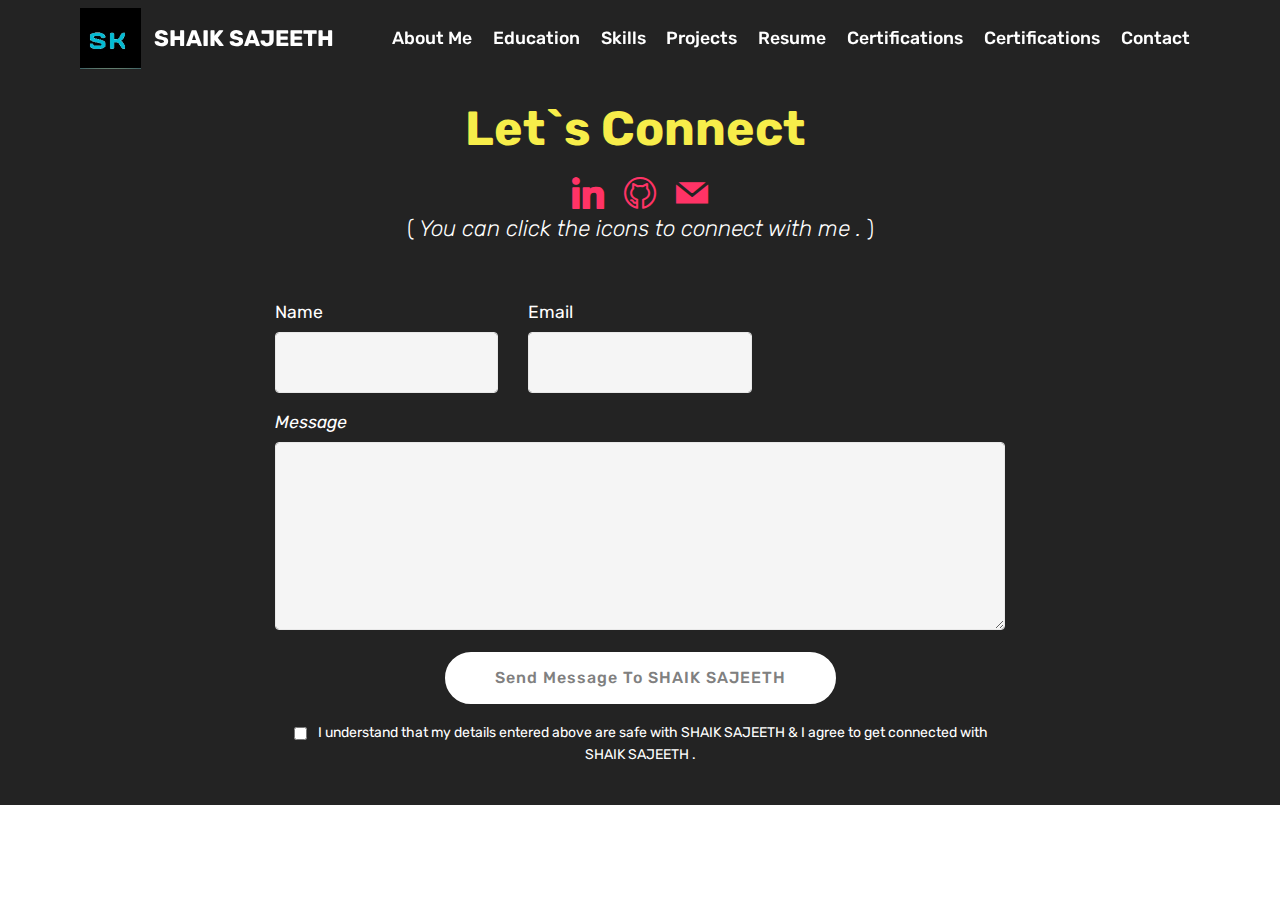
==== contact.html @ b4efbc39 "first commit" ====
<!DOCTYPE html>
<html>
  <!-- Mirrored from ayonroy.ml/contact.html by HTTrack Website Copier/3.x [XR&CO'2014], Sat, 02 May 2020 02:35:53 GMT -->
  <!-- Added by HTTrack --><meta
    http-equiv="content-type"
    content="text/html;charset=UTF-8"
  /><!-- /Added by HTTrack -->
  <head>
    <meta charset="UTF-8" />
    <meta http-equiv="X-UA-Compatible" content="IE=edge" />
    <meta name="generator" content="Mobirise v4.9.5, mobirise.com" />
    <meta
      name="viewport"
      content="width=device-width, initial-scale=1, minimum-scale=1"
    />
    <link
      rel="shortcut icon"
      href="assets/images/artoolkit-logo-122x122.jpg"
      type="image/x-icon"
    />
    <meta
      name="description"
      content="A gateway to connect with SHAIK SAJEETH !!"
    />
    <title>Contact | SHAIK SAJEETH</title>
    <link
      rel="stylesheet"
      href="assets/web/assets/mobirise-icons/mobirise-icons.css"
    />
    <link
      rel="stylesheet"
      href="assets/web/assets/mobirise-icons-bold/mobirise-icons-bold.css"
    />
    <link
      rel="stylesheet"
      href="assets/web/assets/mobirise-icons2/mobirise2.css"
    />
    <link rel="stylesheet" href="assets/tether/tether.min.css" />
    <link rel="stylesheet" href="assets/bootstrap/css/bootstrap.min.css" />
    <link rel="stylesheet" href="assets/bootstrap/css/bootstrap-grid.min.css" />
    <link
      rel="stylesheet"
      href="assets/bootstrap/css/bootstrap-reboot.min.css"
    />
    <link rel="stylesheet" href="assets/gdpr-plugin/gdpr-styles.css" />
    <link rel="stylesheet" href="assets/dropdown/css/style.css" />
    <link rel="stylesheet" href="assets/socicon/css/styles.css" />
    <link rel="stylesheet" href="assets/theme/css/style.css" />
    <link
      rel="stylesheet"
      href="assets/mobirise/css/mbr-additional.css"
      type="text/css"
    />
  </head>
  <body>
    <section class="menu cid-rWwSoWitgR" once="menu" id="menu1-18">
      <nav
        class="navbar navbar-expand beta-menu navbar-dropdown align-items-center navbar-fixed-top navbar-toggleable-sm bg-color transparent"
      >
        <button
          class="navbar-toggler navbar-toggler-right"
          type="button"
          data-toggle="collapse"
          data-target="#navbarSupportedContent"
          aria-controls="navbarSupportedContent"
          aria-expanded="false"
          aria-label="Toggle navigation"
        >
          <div class="hamburger">
            <span></span>
            <span></span>
            <span></span>
            <span></span>
          </div>
        </button>
        <div class="menu-logo">
          <div class="navbar-brand">
            <span class="navbar-logo">
              <a href="index.html">
                <img
                  src="assets/images/artoolkit-logo-122x122.jpg"
                  alt="Mobirise"
                  title=""
                  style="height: 3.8rem;"
                />
              </a>
            </span>
            <span class="navbar-caption-wrap"
              ><a class="navbar-caption text-white display-5" href="index.html">
                SHAIK SAJEETH</a
              ></span
            >
          </div>
        </div>
        <div class="collapse navbar-collapse" id="navbarSupportedContent">
          <ul
            class="navbar-nav nav-dropdown nav-right"
            data-app-modern-menu="true"
          >
            <li class="nav-item">
              <a class="nav-link link text-white display-7" href="about.html">
                About Me</a
              >
            </li>
            <li class="nav-item">
              <a
                class="nav-link link text-white display-7"
                href="education.html"
                >Education</a
              >
            </li>
            <li class="nav-item">
              <a class="nav-link link text-white display-7" href="skills.html"
                >Skills</a
              >
            </li>

            <li class="nav-item">
              <a class="nav-link link text-white display-7" href="projects.html"
                >Projects</a
              >
            </li>

            <li class="nav-item">
              <a class="nav-link link text-white display-7" href="resume.pdf"
                >Resume</a
              >
            </li>
            <li class="nav-item"></li>
            <li class="nav-item">
              <a
                class="nav-link link text-white display-7"
                href="certifications.html"
                >Certifications</a
              >
            </li>
            <li class="nav-item"></li>
            <li class="nav-item">
              <a
                class="nav-link link text-white display-7"
                href="certifications.html"
                >Certifications</a
              >
            </li>

            <li class="nav-item">
              <a class="nav-link link text-white display-7" href="contact.html"
                >Contact</a
              >
            </li>
          </ul>
        </div>
      </nav>
    </section>

    <section class="engine">
      <a href="https://mobirise.info/n">free simple site templates</a>
    </section>
    <section class="cid-rkG5vhRTeV" id="social-buttons2-u">
      <div class="container">
        <div class="media-container-row">
          <div class="col-md-8 align-center">
            <h2 class="pb-3 mbr-fonts-style display-2">
              <strong>Let`s Connect&nbsp;</strong>
            </h2>
            <div class="social-list pl-0 mb-0">
              <a href="https://www.linkedin.com/in/shaik-sajeeth-51095b173/">
                <span
                  class="px-2 mbr-iconfont mbr-iconfont-social socicon-linkedin socicon"
                ></span>
              </a>
              <a href="https://github.com/sajjushaik">
                <span
                  class="px-2 mbr-iconfont mbr-iconfont-social mbrib-github"
                ></span>
              </a>

              <a href="mailto:sajju.shaik143@gmail.com">
                <span
                  class="px-2 mbr-iconfont mbr-iconfont-social socicon-mail socicon"
                ></span>
              </a>
            </div>
          </div>
        </div>
      </div>
    </section>

    <section class="mbr-section form1 cid-rkG4QUoFxX" id="form1-s">
      <div class="container">
        <div class="row justify-content-center">
          <div class="title col-12 col-lg-8">
            <h3
              class="mbr-section-subtitle align-center mbr-light pb-3 mbr-fonts-style display-5"
            >
              (<em>
                You can click the icons to connect with me .
              </em>
              )<br />
            </h3>
          </div>
        </div>
      </div>
      <div class="container">
        <div class="row justify-content-center">
          <div class="media-container-column col-lg-8" data-form-type="formoid">
            <!---Formbuilder Form--->
            <form
              action="https://mobirise.com/"
              method="POST"
              class="mbr-form form-with-styler"
              data-form-title="Mobirise Form"
            >
              <input
                type="hidden"
                name="email"
                data-form-email="true"
                value="Wr8uRdcf4stb1NzTIWs2e64++7T+yDgfiwQhmwxLOit6CyXhxzHyZEEXSyc6l87DxM5BG/efd/+cfrpWXTw4NQvUFz3rdisV9Nz6kr1vb+0YGTN+7clHO/jc8kjzF3Gn"
              />
              <div class="row row-sm-offset">
                <div
                  hidden="hidden"
                  data-form-alert=""
                  class="alert alert-success col-12"
                >
                  Thanks for reaching out to me - SHAIK SAJEETH ! Will connect
                  back with you soon ! पुनः मिलामः|
                </div>
                <div
                  hidden="hidden"
                  data-form-alert-danger=""
                  class="alert alert-danger col-12"
                ></div>
              </div>
              <div class="dragArea row row-sm-offset">
                <div class="col-md-4 form-group" data-for="name">
                  <label
                    for="name-form1-s"
                    class="form-control-label mbr-fonts-style display-7"
                    >Name</label
                  >
                  <input
                    type="text"
                    name="name"
                    data-form-field="Name"
                    required="required"
                    class="form-control display-7"
                    id="name-form1-s"
                  />
                </div>
                <div class="col-md-4 form-group" data-for="email">
                  <label
                    for="email-form1-s"
                    class="form-control-label mbr-fonts-style display-7"
                    >Email</label
                  >
                  <input
                    type="email"
                    name="email"
                    data-form-field="Email"
                    required="required"
                    class="form-control display-7"
                    id="email-form1-s"
                  />
                </div>

                <div data-for="message" class="col-md-12 form-group">
                  <label
                    for="message-form1-s"
                    class="form-control-label mbr-fonts-style display-7"
                    ><em>Message</em></label
                  >
                  <textarea
                    name="message"
                    data-form-field="Message"
                    class="form-control display-7"
                    id="message-form1-s"
                  ></textarea>
                </div>
                <div class="col-md-12 input-group-btn align-center">
                  <button
                    type="submit"
                    class="btn btn-primary btn-form display-4"
                  >
                    Send Message To SHAIK SAJEETH
                  </button>
                </div>
              </div>
              <span class="gdpr-block"
                ><label
                  ><input
                    type="checkbox"
                    name="gdpr"
                    id="gdpr-form1-s"
                    required=""
                  />I understand that my details entered above are safe with
                  SHAIK SAJEETH &amp; I agree to get connected with SHAIK
                  SAJEETH .
                </label></span
              >
            </form>
            <!---Formbuilder Form--->
          </div>
        </div>
      </div>
    </section>

    <script src="assets/web/assets/jquery/jquery.min.js"></script>
    <script src="assets/popper/popper.min.js"></script>
    <script src="assets/tether/tether.min.js"></script>
    <script src="assets/bootstrap/js/bootstrap.min.js"></script>
    <script src="assets/sociallikes/social-likes.js"></script>
    <script src="assets/dropdown/js/script.min.js"></script>
    <script src="assets/touchswipe/jquery.touch-swipe.min.js"></script>
    <script src="assets/smoothscroll/smooth-scroll.js"></script>
    <script src="assets/cookies-alert-plugin/cookies-alert-core.js"></script>
    <script src="assets/cookies-alert-plugin/cookies-alert-script.js"></script>
    <script src="assets/theme/js/script.js"></script>
    <script src="assets/formoid/formoid.min.js"></script>

    <input
      name="cookieData"
      type="hidden"
      data-cookie-text="Developed by SHAIK SAJEETH"
    />
  </body>

  <!-- Mirrored from ayonroy.ml/contact.html by HTTrack Website Copier/3.x [XR&CO'2014], Sat, 02 May 2020 02:35:55 GMT -->
</html>
---- assets/web/assets/mobirise-icons/mobirise-icons.css ----
@font-face {
  font-family: 'MobiriseIcons';
  src:  url('mobirise-icons0e1c.eot?spat4u');
  src:  url('mobirise-icons0e1c.eot?spat4u#iefix') format('embedded-opentype'),
    url('mobirise-icons0e1c.ttf?spat4u') format('truetype'),
    url('mobirise-icons0e1c.woff?spat4u') format('woff'),
    url('mobirise-icons0e1c.svg?spat4u#MobiriseIcons') format('svg');
  font-weight: normal;
  font-style: normal;
  font-display: swap;
}

[class^="mbri-"], [class*=" mbri-"] {
  /* use !important to prevent issues with browser extensions that change fonts */
  font-family: MobiriseIcons !important;
  speak: none;
  font-style: normal;
  font-weight: normal;
  font-variant: normal;
  text-transform: none;
  line-height: 1;

  /* Better Font Rendering =========== */
  -webkit-font-smoothing: antialiased;
  -moz-osx-font-smoothing: grayscale;
}

.mbri-add-submenu:before {
  content: "\e900";
}
.mbri-alert:before {
  content: "\e901";
}
.mbri-align-center:before {
  content: "\e902";
}
.mbri-align-justify:before {
  content: "\e903";
}
.mbri-align-left:before {
  content: "\e904";
}
.mbri-align-right:before {
  content: "\e905";
}
.mbri-android:before {
  content: "\e906";
}
.mbri-apple:before {
  content: "\e907";
}
.mbri-arrow-down:before {
  content: "\e908";
}
.mbri-arrow-next:before {
  content: "\e909";
}
.mbri-arrow-prev:before {
  content: "\e90a";
}
.mbri-arrow-up:before {
  content: "\e90b";
}
.mbri-bold:before {
  content: "\e90c";
}
.mbri-bookmark:before {
  content: "\e90d";
}
.mbri-bootstrap:before {
  content: "\e90e";
}
.mbri-briefcase:before {
  content: "\e90f";
}
.mbri-browse:before {
  content: "\e910";
}
.mbri-bulleted-list:before {
  content: "\e911";
}
.mbri-calendar:before {
  content: "\e912";
}
.mbri-camera:before {
  content: "\e913";
}
.mbri-cart-add:before {
  content: "\e914";
}
.mbri-cart-full:before {
  content: "\e915";
}
.mbri-cash:before {
  content: "\e916";
}
.mbri-change-style:before {
  content: "\e917";
}
.mbri-chat:before {
  content: "\e918";
}
.mbri-clock:before {
  content: "\e919";
}
.mbri-close:before {
  content: "\e91a";
}
.mbri-cloud:before {
  content: "\e91b";
}
.mbri-code:before {
  content: "\e91c";
}
.mbri-contact-form:before {
  content: "\e91d";
}
.mbri-credit-card:before {
  content: "\e91e";
}
.mbri-cursor-click:before {
  content: "\e91f";
}
.mbri-cust-feedback:before {
  content: "\e920";
}
.mbri-database:before {
  content: "\e921";
}
.mbri-delivery:before {
  content: "\e922";
}
.mbri-desktop:before {
  content: "\e923";
}
.mbri-devices:before {
  content: "\e924";
}
.mbri-down:before {
  content: "\e925";
}
.mbri-download:before {
  content: "\e989";
}
.mbri-drag-n-drop:before {
  content: "\e927";
}
.mbri-drag-n-drop2:before {
  content: "\e928";
}
.mbri-edit:before {
  content: "\e929";
}
.mbri-edit2:before {
  content: "\e92a";
}
.mbri-error:before {
  content: "\e92b";
}
.mbri-extension:before {
  content: "\e92c";
}
.mbri-features:before {
  content: "\e92d";
}
.mbri-file:before {
  content: "\e92e";
}
.mbri-flag:before {
  content: "\e92f";
}
.mbri-folder:before {
  content: "\e930";
}
.mbri-gift:before {
  content: "\e931";
}
.mbri-github:before {
  content: "\e932";
}
.mbri-globe:before {
  content: "\e933";
}
.mbri-globe-2:before {
  content: "\e934";
}
.mbri-growing-chart:before {
  content: "\e935";
}
.mbri-hearth:before {
  content: "\e936";
}
.mbri-help:before {
  content: "\e937";
}
.mbri-home:before {
  content: "\e938";
}
.mbri-hot-cup:before {
  content: "\e939";
}
.mbri-idea:before {
  content: "\e93a";
}
.mbri-image-gallery:before {
  content: "\e93b";
}
.mbri-image-slider:before {
  content: "\e93c";
}
.mbri-info:before {
  content: "\e93d";
}
.mbri-italic:before {
  content: "\e93e";
}
.mbri-key:before {
  content: "\e93f";
}
.mbri-laptop:before {
  content: "\e940";
}
.mbri-layers:before {
  content: "\e941";
}
.mbri-left-right:before {
  content: "\e942";
}
.mbri-left:before {
  content: "\e943";
}
.mbri-letter:before {
  content: "\e944";
}
.mbri-like:before {
  content: "\e945";
}
.mbri-link:before {
  content: "\e946";
}
.mbri-lock:before {
  content: "\e947";
}
.mbri-login:before {
  content: "\e948";
}
.mbri-logout:before {
  content: "\e949";
}
.mbri-magic-stick:before {
  content: "\e94a";
}
.mbri-map-pin:before {
  content: "\e94b";
}
.mbri-menu:before {
  content: "\e94c";
}
.mbri-mobile:before {
  content: "\e94d";
}
.mbri-mobile2:before {
  content: "\e94e";
}
.mbri-mobirise:before {
  content: "\e94f";
}
.mbri-more-horizontal:before {
  content: "\e950";
}
.mbri-more-vertical:before {
  content: "\e951";
}
.mbri-music:before {
  content: "\e952";
}
.mbri-new-file:before {
  content: "\e953";
}
.mbri-numbered-list:before {
  content: "\e954";
}
.mbri-opened-folder:before {
  content: "\e955";
}
.mbri-pages:before {
  content: "\e956";
}
.mbri-paper-plane:before {
  content: "\e957";
}
.mbri-paperclip:before {
  content: "\e958";
}
.mbri-photo:before {
  content: "\e959";
}
.mbri-photos:before {
  content: "\e95a";
}
.mbri-pin:before {
  content: "\e95b";
}
.mbri-play:before {
  content: "\e95c";
}
.mbri-plus:before {
  content: "\e95d";
}
.mbri-preview:before {
  content: "\e95e";
}
.mbri-print:before {
  content: "\e95f";
}
.mbri-protect:before {
  content: "\e960";
}
.mbri-question:before {
  content: "\e961";
}
.mbri-quote-left:before {
  content: "\e962";
}
.mbri-quote-right:before {
  content: "\e963";
}
.mbri-refresh:before {
  content: "\e964";
}
.mbri-responsive:before {
  content: "\e965";
}
.mbri-right:before {
  content: "\e966";
}
.mbri-rocket:before {
  content: "\e967";
}
.mbri-sad-face:before {
  content: "\e968";
}
.mbri-sale:before {
  content: "\e969";
}
.mbri-save:before {
  content: "\e96a";
}
.mbri-search:before {
  content: "\e96b";
}
.mbri-setting:before {
  content: "\e96c";
}
.mbri-setting2:before {
  content: "\e96d";
}
.mbri-setting3:before {
  content: "\e96e";
}
.mbri-share:before {
  content: "\e96f";
}
.mbri-shopping-bag:before {
  content: "\e970";
}
.mbri-shopping-basket:before {
  content: "\e971";
}
.mbri-shopping-cart:before {
  content: "\e972";
}
.mbri-sites:before {
  content: "\e973";
}
.mbri-smile-face:before {
  content: "\e974";
}
.mbri-speed:before {
  content: "\e975";
}
.mbri-star:before {
  content: "\e976";
}
.mbri-success:before {
  content: "\e977";
}
.mbri-sun:before {
  content: "\e978";
}
.mbri-sun2:before {
  content: "\e979";
}
.mbri-tablet:before {
  content: "\e97a";
}
.mbri-tablet-vertical:before {
  content: "\e97b";
}
.mbri-target:before {
  content: "\e97c";
}
.mbri-timer:before {
  content: "\e97d";
}
.mbri-to-ftp:before {
  content: "\e97e";
}
.mbri-to-local-drive:before {
  content: "\e97f";
}
.mbri-touch-swipe:before {
  content: "\e980";
}
.mbri-touch:before {
  content: "\e981";
}
.mbri-trash:before {
  content: "\e982";
}
.mbri-underline:before {
  content: "\e983";
}
.mbri-unlink:before {
  content: "\e984";
}
.mbri-unlock:before {
  content: "\e985";
}
.mbri-up-down:before {
  content: "\e986";
}
.mbri-up:before {
  content: "\e987";
}
.mbri-update:before {
  content: "\e988";
}
.mbri-upload:before {
 content: "\e926"; 
}
.mbri-user:before {
  content: "\e98a";
}
.mbri-user2:before {
  content: "\e98b";
}
.mbri-users:before {
  content: "\e98c";
}
.mbri-video:before {
  content: "\e98d";
}
.mbri-video-play:before {
  content: "\e98e";
}
.mbri-watch:before {
  content: "\e98f";
}
.mbri-website-theme:before {
  content: "\e990";
}
.mbri-wifi:before {
  content: "\e991";
}
.mbri-windows:before {
  content: "\e992";
}
.mbri-zoom-out:before {
  content: "\e993";
}
.mbri-redo:before {
  content: "\e994";
}
.mbri-undo:before {
  content: "\e995";
}
---- assets/web/assets/mobirise-icons-bold/mobirise-icons-bold.css ----
@font-face {
  font-family: 'mobirise-icons-bold';
  font-display: swap;
  src:  url('mobirise-icons-bold84ca.eot?m1l4yr');
  src:  url('mobirise-icons-bold84ca.eot?m1l4yr#iefix') format('embedded-opentype'),
    url('mobirise-icons-bold84ca.ttf?m1l4yr') format('truetype'),
    url('mobirise-icons-bold84ca.woff?m1l4yr') format('woff'),
    url('mobirise-icons-bold84ca.svg?m1l4yr#mobirise-icons-bold') format('svg');
  font-weight: normal;
  font-style: normal;
}

[class^="mbrib-"], [class*="mbrib-"] {
  /* use !important to prevent issues with browser extensions that change fonts */
  font-family: 'mobirise-icons-bold' !important;
  speak: none;
  font-style: normal;
  font-weight: normal;
  font-variant: normal;
  text-transform: none;
  line-height: 1;

  /* Better Font Rendering =========== */
  -webkit-font-smoothing: antialiased;
  -moz-osx-font-smoothing: grayscale;
}

.mbrib-add-submenu:before {
  content: "\e900";
}
.mbrib-alert:before {
  content: "\e901";
}
.mbrib-align-center:before {
  content: "\e902";
}
.mbrib-align-justify:before {
  content: "\e903";
}
.mbrib-align-left:before {
  content: "\e904";
}
.mbrib-align-right:before {
  content: "\e905";
}
.mbrib-android:before {
  content: "\e906";
}
.mbrib-apple:before {
  content: "\e907";
}
.mbrib-arrow-down:before {
  content: "\e908";
}
.mbrib-arrow-next:before {
  content: "\e909";
}
.mbrib-arrow-prev:before {
  content: "\e90a";
}
.mbrib-arrow-up:before {
  content: "\e90b";
}
.mbrib-bold:before {
  content: "\e90c";
}
.mbrib-bookmark:before {
  content: "\e90d";
}
.mbrib-bootstrap:before {
  content: "\e90e";
}
.mbrib-briefcase:before {
  content: "\e90f";
}
.mbrib-browse:before {
  content: "\e910";
}
.mbrib-bulleted-list:before {
  content: "\e911";
}
.mbrib-calendar:before {
  content: "\e912";
}
.mbrib-camera:before {
  content: "\e913";
}
.mbrib-cart-add:before {
  content: "\e914";
}
.mbrib-cart-full:before {
  content: "\e915";
}
.mbrib-cash:before {
  content: "\e916";
}
.mbrib-change-style:before {
  content: "\e917";
}
.mbrib-chat:before {
  content: "\e918";
}
.mbrib-clock:before {
  content: "\e919";
}
.mbrib-close:before {
  content: "\e91a";
}
.mbrib-cloud:before {
  content: "\e91b";
}
.mbrib-code:before {
  content: "\e91c";
}
.mbrib-contact-form:before {
  content: "\e91d";
}
.mbrib-credit-card:before {
  content: "\e91e";
}
.mbrib-cursor-click:before {
  content: "\e91f";
}
.mbrib-cust-feedback:before {
  content: "\e920";
}
.mbrib-database:before {
  content: "\e921";
}
.mbrib-delivery:before {
  content: "\e922";
}
.mbrib-desktop:before {
  content: "\e923";
}
.mbrib-devices:before {
  content: "\e924";
}
.mbrib-down:before {
  content: "\e925";
}
.mbrib-download:before {
  content: "\e926";
}
.mbrib-drag-n-drop:before {
  content: "\e927";
}
.mbrib-drag-n-drop2:before {
  content: "\e928";
}
.mbrib-edit:before {
  content: "\e929";
}
.mbrib-edit2:before {
  content: "\e92a";
}
.mbrib-error:before {
  content: "\e92b";
}
.mbrib-extension:before {
  content: "\e92c";
}
.mbrib-features:before {
  content: "\e92d";
}
.mbrib-file:before {
  content: "\e92e";
}
.mbrib-flag:before {
  content: "\e92f";
}
.mbrib-folder:before {
  content: "\e930";
}
.mbrib-gift:before {
  content: "\e931";
}
.mbrib-github:before {
  content: "\e932";
}
.mbrib-globe-2:before {
  content: "\e933";
}
.mbrib-globe:before {
  content: "\e934";
}
.mbrib-growing-chart:before {
  content: "\e935";
}
.mbrib-hearth:before {
  content: "\e936";
}
.mbrib-help:before {
  content: "\e937";
}
.mbrib-home:before {
  content: "\e938";
}
.mbrib-hot-cup:before {
  content: "\e939";
}
.mbrib-idea:before {
  content: "\e93a";
}
.mbrib-image-gallery:before {
  content: "\e93b";
}
.mbrib-image-slider:before {
  content: "\e93c";
}
.mbrib-info:before {
  content: "\e93d";
}
.mbrib-italic:before {
  content: "\e93e";
}
.mbrib-key:before {
  content: "\e93f";
}
.mbrib-laptop:before {
  content: "\e940";
}
.mbrib-layers:before {
  content: "\e941";
}
.mbrib-left-right:before {
  content: "\e942";
}
.mbrib-left:before {
  content: "\e943";
}
.mbrib-letter:before {
  content: "\e944";
}
.mbrib-like:before {
  content: "\e945";
}
.mbrib-link:before {
  content: "\e946";
}
.mbrib-lock:before {
  content: "\e947";
}
.mbrib-login:before {
  content: "\e948";
}
.mbrib-logout:before {
  content: "\e949";
}
.mbrib-magic-stick:before {
  content: "\e94a";
}
.mbrib-map-pin:before {
  content: "\e94b";
}
.mbrib-menu:before {
  content: "\e94c";
}
.mbrib-mobile:before {
  content: "\e94d";
}
.mbrib-mobile2:before {
  content: "\e94e";
}
.mbrib-mobirise:before {
  content: "\e94f";
}
.mbrib-more-horizontal:before {
  content: "\e950";
}
.mbrib-more-vertical:before {
  content: "\e951";
}
.mbrib-music:before {
  content: "\e952";
}
.mbrib-new-file:before {
  content: "\e953";
}
.mbrib-numbered-list:before {
  content: "\e954";
}
.mbrib-opened-folder:before {
  content: "\e955";
}
.mbrib-pages:before {
  content: "\e956";
}
.mbrib-paper-plane:before {
  content: "\e957";
}
.mbrib-paperclip:before {
  content: "\e958";
}
.mbrib-photo:before {
  content: "\e959";
}
.mbrib-photos:before {
  content: "\e95a";
}
.mbrib-pin:before {
  content: "\e95b";
}
.mbrib-play:before {
  content: "\e95c";
}
.mbrib-plus:before {
  content: "\e95d";
}
.mbrib-preview:before {
  content: "\e95e";
}
.mbrib-print:before {
  content: "\e95f";
}
.mbrib-protect:before {
  content: "\e960";
}
.mbrib-question:before {
  content: "\e961";
}
.mbrib-quote-left:before {
  content: "\e962";
}
.mbrib-quote-right:before {
  content: "\e963";
}
.mbrib-redo:before {
  content: "\e964";
}
.mbrib-refresh:before {
  content: "\e965";
}
.mbrib-responsive:before {
  content: "\e966";
}
.mbrib-right:before {
  content: "\e967";
}
.mbrib-rocket:before {
  content: "\e968";
}
.mbrib-sad-face:before {
  content: "\e969";
}
.mbrib-sale:before {
  content: "\e96a";
}
.mbrib-save:before {
  content: "\e96b";
}
.mbrib-search:before {
  content: "\e96c";
}
.mbrib-setting:before {
  content: "\e96d";
}
.mbrib-setting2:before {
  content: "\e96e";
}
.mbrib-setting3:before {
  content: "\e96f";
}
.mbrib-share:before {
  content: "\e970";
}
.mbrib-shopping-bag:before {
  content: "\e971";
}
.mbrib-shopping-basket:before {
  content: "\e972";
}
.mbrib-shopping-cart:before {
  content: "\e973";
}
.mbrib-sites:before {
  content: "\e974";
}
.mbrib-smile-face:before {
  content: "\e975";
}
.mbrib-speed:before {
  content: "\e976";
}
.mbrib-star:before {
  content: "\e977";
}
.mbrib-success:before {
  content: "\e978";
}
.mbrib-sun:before {
  content: "\e979";
}
.mbrib-sun2:before {
  content: "\e97a";
}
.mbrib-tablet-vertical:before {
  content: "\e97b";
}
.mbrib-tablet:before {
  content: "\e97c";
}
.mbrib-target:before {
  content: "\e97d";
}
.mbrib-timer:before {
  content: "\e97e";
}
.mbrib-to-ftp:before {
  content: "\e97f";
}
.mbrib-to-local-drive:before {
  content: "\e980";
}
.mbrib-touch-swipe:before {
  content: "\e981";
}
.mbrib-touch:before {
  content: "\e982";
}
.mbrib-trash:before {
  content: "\e983";
}
.mbrib-underline:before {
  content: "\e984";
}
.mbrib-undo:before {
  content: "\e985";
}
.mbrib-unlink:before {
  content: "\e986";
}
.mbrib-unlock:before {
  content: "\e987";
}
.mbrib-up-down:before {
  content: "\e988";
}
.mbrib-up:before {
  content: "\e989";
}
.mbrib-update:before {
  content: "\e98a";
}
.mbrib-upload:before {
  content: "\e98b";
}
.mbrib-user:before {
  content: "\e98c";
}
.mbrib-user2:before {
  content: "\e98d";
}
.mbrib-users:before {
  content: "\e98e";
}
.mbrib-video-play:before {
  content: "\e98f";
}
.mbrib-video:before {
  content: "\e990";
}
.mbrib-watch:before {
  content: "\e991";
}
.mbrib-website-theme:before {
  content: "\e992";
}
.mbrib-wifi:before {
  content: "\e993";
}
.mbrib-windows:before {
  content: "\e994";
}
.mbrib-zoom-out:before {
  content: "\e995";
}
---- assets/web/assets/mobirise-icons2/mobirise2.css ----
@font-face {
  font-family: 'Moririse2';
  font-display: swap;
  src:  url('mobirise21e04.eot?f2bix4');
  src:  url('mobirise21e04.eot?f2bix4#iefix') format('embedded-opentype'),
    url('mobirise21e04.ttf?f2bix4') format('truetype'),
    url('mobirise21e04.woff?f2bix4') format('woff'),
    url('mobirise21e04.svg?f2bix4#mobirise2') format('svg');
  font-weight: normal;
  font-style: normal;
}

[class^="mobi-"], [class*=" mobi-"] {
  /* use !important to prevent issues with browser extensions that change fonts */
  font-family: 'Moririse2' !important;
  speak: none;
  font-style: normal;
  font-weight: normal;
  font-variant: normal;
  text-transform: none;
  line-height: 1;

  /* Better Font Rendering =========== */
  -webkit-font-smoothing: antialiased;
  -moz-osx-font-smoothing: grayscale;
}

.mobi-mbri-add-submenu:before {
  content: "\e900";
}
.mobi-mbri-alert:before {
  content: "\e901";
}
.mobi-mbri-align-center:before {
  content: "\e902";
}
.mobi-mbri-align-justify:before {
  content: "\e903";
}
.mobi-mbri-align-left:before {
  content: "\e904";
}
.mobi-mbri-align-right:before {
  content: "\e905";
}
.mobi-mbri-android:before {
  content: "\e906";
}
.mobi-mbri-apple:before {
  content: "\e907";
}
.mobi-mbri-arrow-down:before {
  content: "\e908";
}
.mobi-mbri-arrow-next:before {
  content: "\e909";
}
.mobi-mbri-arrow-prev:before {
  content: "\e90a";
}
.mobi-mbri-arrow-up:before {
  content: "\e90b";
}
.mobi-mbri-bold:before {
  content: "\e90c";
}
.mobi-mbri-bookmark:before {
  content: "\e90d";
}
.mobi-mbri-bootstrap:before {
  content: "\e90e";
}
.mobi-mbri-briefcase:before {
  content: "\e90f";
}
.mobi-mbri-browse:before {
  content: "\e910";
}
.mobi-mbri-bulleted-list:before {
  content: "\e911";
}
.mobi-mbri-calendar:before {
  content: "\e912";
}
.mobi-mbri-camera:before {
  content: "\e913";
}
.mobi-mbri-cart-add:before {
  content: "\e914";
}
.mobi-mbri-cart-full:before {
  content: "\e915";
}
.mobi-mbri-cash:before {
  content: "\e916";
}
.mobi-mbri-change-style:before {
  content: "\e917";
}
.mobi-mbri-chat:before {
  content: "\e918";
}
.mobi-mbri-clock:before {
  content: "\e919";
}
.mobi-mbri-close:before {
  content: "\e91a";
}
.mobi-mbri-cloud:before {
  content: "\e91b";
}
.mobi-mbri-code:before {
  content: "\e91c";
}
.mobi-mbri-contact-form:before {
  content: "\e91d";
}
.mobi-mbri-credit-card:before {
  content: "\e91e";
}
.mobi-mbri-cursor-click:before {
  content: "\e91f";
}
.mobi-mbri-cust-feedback:before {
  content: "\e920";
}
.mobi-mbri-database:before {
  content: "\e921";
}
.mobi-mbri-delivery:before {
  content: "\e922";
}
.mobi-mbri-desktop:before {
  content: "\e923";
}
.mobi-mbri-devices:before {
  content: "\e924";
}
.mobi-mbri-down:before {
  content: "\e925";
}
.mobi-mbri-download-2:before {
  content: "\e926";
}
.mobi-mbri-download:before {
  content: "\e927";
}
.mobi-mbri-drag-n-drop-2:before {
  content: "\e928";
}
.mobi-mbri-drag-n-drop:before {
  content: "\e929";
}
.mobi-mbri-edit-2:before {
  content: "\e92a";
}
.mobi-mbri-edit:before {
  content: "\e92b";
}
.mobi-mbri-error:before {
  content: "\e92c";
}
.mobi-mbri-extension:before {
  content: "\e92d";
}
.mobi-mbri-features:before {
  content: "\e92e";
}
.mobi-mbri-file:before {
  content: "\e92f";
}
.mobi-mbri-flag:before {
  content: "\e930";
}
.mobi-mbri-folder:before {
  content: "\e931";
}
.mobi-mbri-gift:before {
  content: "\e932";
}
.mobi-mbri-github:before {
  content: "\e933";
}
.mobi-mbri-globe-2:before {
  content: "\e934";
}
.mobi-mbri-globe:before {
  content: "\e935";
}
.mobi-mbri-growing-chart:before {
  content: "\e936";
}
.mobi-mbri-hearth:before {
  content: "\e937";
}
.mobi-mbri-help:before {
  content: "\e938";
}
.mobi-mbri-home:before {
  content: "\e939";
}
.mobi-mbri-hot-cup:before {
  content: "\e93a";
}
.mobi-mbri-idea:before {
  content: "\e93b";
}
.mobi-mbri-image-gallery:before {
  content: "\e93c";
}
.mobi-mbri-image-slider:before {
  content: "\e93d";
}
.mobi-mbri-info:before {
  content: "\e93e";
}
.mobi-mbri-italic:before {
  content: "\e93f";
}
.mobi-mbri-key:before {
  content: "\e940";
}
.mobi-mbri-laptop:before {
  content: "\e941";
}
.mobi-mbri-layers:before {
  content: "\e942";
}
.mobi-mbri-left-right:before {
  content: "\e943";
}
.mobi-mbri-left:before {
  content: "\e944";
}
.mobi-mbri-letter:before {
  content: "\e945";
}
.mobi-mbri-like:before {
  content: "\e946";
}
.mobi-mbri-link:before {
  content: "\e947";
}
.mobi-mbri-lock:before {
  content: "\e948";
}
.mobi-mbri-login:before {
  content: "\e949";
}
.mobi-mbri-logout:before {
  content: "\e94a";
}
.mobi-mbri-magic-stick:before {
  content: "\e94b";
}
.mobi-mbri-map-pin:before {
  content: "\e94c";
}
.mobi-mbri-menu:before {
  content: "\e94d";
}
.mobi-mbri-mobile-2:before {
  content: "\e94e";
}
.mobi-mbri-mobile-horizontal:before {
  content: "\e94f";
}
.mobi-mbri-mobile:before {
  content: "\e950";
}
.mobi-mbri-mobirise:before {
  content: "\e951";
}
.mobi-mbri-more-horizontal:before {
  content: "\e952";
}
.mobi-mbri-more-vertical:before {
  content: "\e953";
}
.mobi-mbri-music:before {
  content: "\e954";
}
.mobi-mbri-new-file:before {
  content: "\e955";
}
.mobi-mbri-numbered-list:before {
  content: "\e956";
}
.mobi-mbri-opened-folder:before {
  content: "\e957";
}
.mobi-mbri-pages:before {
  content: "\e958";
}
.mobi-mbri-paper-plane:before {
  content: "\e959";
}
.mobi-mbri-paperclip:before {
  content: "\e95a";
}
.mobi-mbri-phone:before {
  content: "\e95b";
}
.mobi-mbri-photo:before {
  content: "\e95c";
}
.mobi-mbri-photos:before {
  content: "\e95d";
}
.mobi-mbri-pin:before {
  content: "\e95e";
}
.mobi-mbri-play:before {
  content: "\e95f";
}
.mobi-mbri-plus:before {
  content: "\e960";
}
.mobi-mbri-preview:before {
  content: "\e961";
}
.mobi-mbri-print:before {
  content: "\e962";
}
.mobi-mbri-protect:before {
  content: "\e963";
}
.mobi-mbri-question:before {
  content: "\e964";
}
.mobi-mbri-quote-left:before {
  content: "\e965";
}
.mobi-mbri-quote-right:before {
  content: "\e966";
}
.mobi-mbri-redo:before {
  content: "\e967";
}
.mobi-mbri-refresh:before {
  content: "\e968";
}
.mobi-mbri-responsive-2:before {
  content: "\e969";
}
.mobi-mbri-responsive:before {
  content: "\e96a";
}
.mobi-mbri-right:before {
  content: "\e96b";
}
.mobi-mbri-rocket:before {
  content: "\e96c";
}
.mobi-mbri-sad-face:before {
  content: "\e96d";
}
.mobi-mbri-sale:before {
  content: "\e96e";
}
.mobi-mbri-save:before {
  content: "\e96f";
}
.mobi-mbri-search:before {
  content: "\e970";
}
.mobi-mbri-setting-2:before {
  content: "\e971";
}
.mobi-mbri-setting-3:before {
  content: "\e972";
}
.mobi-mbri-setting:before {
  content: "\e973";
}
.mobi-mbri-share:before {
  content: "\e974";
}
.mobi-mbri-shopping-bag:before {
  content: "\e975";
}
.mobi-mbri-shopping-basket:before {
  content: "\e976";
}
.mobi-mbri-shopping-cart:before {
  content: "\e977";
}
.mobi-mbri-sites:before {
  content: "\e978";
}
.mobi-mbri-smile-face:before {
  content: "\e979";
}
.mobi-mbri-speed:before {
  content: "\e97a";
}
.mobi-mbri-star:before {
  content: "\e97b";
}
.mobi-mbri-success:before {
  content: "\e97c";
}
.mobi-mbri-sun:before {
  content: "\e97d";
}
.mobi-mbri-sun2:before {
  content: "\e97e";
}
.mobi-mbri-tablet-vertical:before {
  content: "\e97f";
}
.mobi-mbri-tablet:before {
  content: "\e980";
}
.mobi-mbri-target:before {
  content: "\e981";
}
.mobi-mbri-timer:before {
  content: "\e982";
}
.mobi-mbri-to-ftp:before {
  content: "\e983";
}
.mobi-mbri-to-local-drive:before {
  content: "\e984";
}
.mobi-mbri-touch-swipe:before {
  content: "\e985";
}
.mobi-mbri-touch:before {
  content: "\e986";
}
.mobi-mbri-trash:before {
  content: "\e987";
}
.mobi-mbri-underline:before {
  content: "\e988";
}
.mobi-mbri-undo:before {
  content: "\e989";
}
.mobi-mbri-unlink:before {
  content: "\e98a";
}
.mobi-mbri-unlock:before {
  content: "\e98b";
}
.mobi-mbri-up-down:before {
  content: "\e98c";
}
.mobi-mbri-up:before {
  content: "\e98d";
}
.mobi-mbri-update:before {
  content: "\e98e";
}
.mobi-mbri-upload-2:before {
  content: "\e98f";
}
.mobi-mbri-upload:before {
  content: "\e990";
}
.mobi-mbri-user-2:before {
  content: "\e991";
}
.mobi-mbri-user:before {
  content: "\e992";
}
.mobi-mbri-users:before {
  content: "\e993";
}
.mobi-mbri-video-play:before {
  content: "\e994";
}
.mobi-mbri-video:before {
  content: "\e995";
}
.mobi-mbri-watch:before {
  content: "\e996";
}
.mobi-mbri-website-theme-2:before {
  content: "\e997";
}
.mobi-mbri-website-theme:before {
  content: "\e998";
}
.mobi-mbri-wifi:before {
  content: "\e999";
}
.mobi-mbri-windows:before {
  content: "\e99a";
}
.mobi-mbri-zoom-in:before {
  content: "\e99b";
}
.mobi-mbri-zoom-out:before {
  content: "\e99c";
}
---- assets/gdpr-plugin/gdpr-styles.css ----
.gdpr-block {
    padding: 10px 0;
    font-size: 14px;
    display: block;
    text-align: center;
}
.gdpr-block.covert {
	display: none;
}
.gdpr-block label input {
    width: 15px;
    margin-right: 10px;
    vertical-align: middle;
}
.gdpr-block label {
    color: #a7a7a7;
    vertical-align: middle;
    user-select: none;
    margin-bottom: 0;
    display: inline;
}
---- assets/dropdown/css/style.css ----
.navbar-dropdown {
  left: 0;
  padding: 0;
  position: absolute;
  right: 0;
  top: 0;
  transition: all 0.45s ease;
  z-index: 1030;
  background: #282828; }
  .navbar-dropdown .navbar-logo {
    margin-right: 0.8rem;
    transition: margin 0.3s ease-in-out;
    vertical-align: middle; }
    .navbar-dropdown .navbar-logo img {
      height: 3.125rem;
      transition: all 0.3s ease-in-out; }
    .navbar-dropdown .navbar-logo.mbr-iconfont {
      font-size: 3.125rem;
      line-height: 3.125rem; }
  .navbar-dropdown .navbar-caption {
    font-weight: 700;
    white-space: normal;
    vertical-align: -4px;
    line-height: 3.125rem !important; }
    .navbar-dropdown .navbar-caption, .navbar-dropdown .navbar-caption:hover {
      color: inherit;
      text-decoration: none; }
  .navbar-dropdown .mbr-iconfont + .navbar-caption {
    vertical-align: -1px; }
  .navbar-dropdown.navbar-fixed-top {
    position: fixed; }
  .navbar-dropdown .navbar-brand span {
    vertical-align: -4px; }
  .navbar-dropdown.bg-color.transparent {
    background: none; }
  .navbar-dropdown.navbar-short .navbar-brand {
    padding: 0.625rem 0; }
    .navbar-dropdown.navbar-short .navbar-brand span {
      vertical-align: -1px; }
  .navbar-dropdown.navbar-short .navbar-caption {
    line-height: 2.375rem !important;
    vertical-align: -2px; }
  .navbar-dropdown.navbar-short .navbar-logo {
    margin-right: 0.5rem; }
    .navbar-dropdown.navbar-short .navbar-logo img {
      height: 2.375rem; }
    .navbar-dropdown.navbar-short .navbar-logo.mbr-iconfont {
      font-size: 2.375rem;
      line-height: 2.375rem; }
  .navbar-dropdown.navbar-short .mbr-table-cell {
    height: 3.625rem; }
  .navbar-dropdown .navbar-close {
    left: 0.6875rem;
    position: fixed;
    top: 0.75rem;
    z-index: 1000; }
  .navbar-dropdown .hamburger-icon {
    content: "";
    display: inline-block;
    vertical-align: middle;
    width: 16px;
    -webkit-box-shadow: 0 -6px 0 1px #282828,0 0 0 1px #282828,0 6px 0 1px #282828;
    -moz-box-shadow: 0 -6px 0 1px #282828,0 0 0 1px #282828,0 6px 0 1px #282828;
    box-shadow: 0 -6px 0 1px #282828,0 0 0 1px #282828,0 6px 0 1px #282828; }

.dropdown-menu .dropdown-toggle[data-toggle="dropdown-submenu"]::after {
  border-bottom: 0.35em solid transparent;
  border-left: 0.35em solid;
  border-right: 0;
  border-top: 0.35em solid transparent;
  margin-left: 0.3rem; }

.dropdown-menu .dropdown-item:focus {
  outline: 0; }

.nav-dropdown {
  font-size: 0.75rem;
  font-weight: 500;
  height: auto !important; }
  .nav-dropdown .nav-btn {
    padding-left: 1rem; }
  .nav-dropdown .link {
    margin: .667em 1.667em;
    font-weight: 500;
    padding: 0;
    transition: color .2s ease-in-out; }
    .nav-dropdown .link.dropdown-toggle {
      margin-right: 2.583em; }
      .nav-dropdown .link.dropdown-toggle::after {
        margin-left: .25rem;
        border-top: 0.35em solid;
        border-right: 0.35em solid transparent;
        border-left: 0.35em solid transparent;
        border-bottom: 0; }
      .nav-dropdown .link.dropdown-toggle[aria-expanded="true"] {
        margin: 0;
        padding: 0.667em 3.263em  0.667em 1.667em; }
  .nav-dropdown .link::after,
  .nav-dropdown .dropdown-item::after {
    color: inherit; }
  .nav-dropdown .btn {
    font-size: 0.75rem;
    font-weight: 700;
    letter-spacing: 0;
    margin-bottom: 0;
    padding-left: 1.25rem;
    padding-right: 1.25rem; }
  .nav-dropdown .dropdown-menu {
    border-radius: 0;
    border: 0;
    left: 0;
    margin: 0;
    padding-bottom: 1.25rem;
    padding-top: 1.25rem;
    position: relative; }
  .nav-dropdown .dropdown-submenu {
    margin-left: 0.125rem;
    top: 0; }
  .nav-dropdown .dropdown-item {
    font-weight: 500;
    line-height: 2;
    padding: 0.3846em 4.615em 0.3846em 1.5385em;
    position: relative;
    transition: color .2s ease-in-out, background-color .2s ease-in-out; }
    .nav-dropdown .dropdown-item::after {
      margin-top: -0.3077em;
      position: absolute;
      right: 1.1538em;
      top: 50%; }
    .nav-dropdown .dropdown-item:focus, .nav-dropdown .dropdown-item:hover {
      background: none; }

@media (max-width: 767px) {
  .nav-dropdown.navbar-toggleable-sm {
    bottom: 0;
    display: none;
    left: 0;
    overflow-x: hidden;
    position: fixed;
    top: 0;
    transform: translateX(-100%);
    -ms-transform: translateX(-100%);
    -webkit-transform: translateX(-100%);
    width: 18.75rem;
    z-index: 999; } }
.nav-dropdown.navbar-toggleable-xl {
  bottom: 0;
  display: none;
  left: 0;
  overflow-x: hidden;
  position: fixed;
  top: 0;
  transform: translateX(-100%);
  -ms-transform: translateX(-100%);
  -webkit-transform: translateX(-100%);
  width: 18.75rem;
  z-index: 999; }

.nav-dropdown-sm {
  display: block !important;
  overflow-x: hidden;
  overflow: auto;
  padding-top: 3.875rem; }
  .nav-dropdown-sm::after {
    content: "";
    display: block;
    height: 3rem;
    width: 100%; }
  .nav-dropdown-sm.collapse.in ~ .navbar-close {
    display: block !important; }
  .nav-dropdown-sm.collapsing, .nav-dropdown-sm.collapse.in {
    transform: translateX(0);
    -ms-transform: translateX(0);
    -webkit-transform: translateX(0);
    transition: all 0.25s ease-out;
    -webkit-transition: all 0.25s ease-out;
    background: #282828; }
  .nav-dropdown-sm.collapsing[aria-expanded="false"] {
    transform: translateX(-100%);
    -ms-transform: translateX(-100%);
    -webkit-transform: translateX(-100%); }
  .nav-dropdown-sm .nav-item {
    display: block;
    margin-left: 0 !important;
    padding-left: 0; }
  .nav-dropdown-sm .link,
  .nav-dropdown-sm .dropdown-item {
    border-top: 1px dotted rgba(255, 255, 255, 0.1);
    font-size: 0.8125rem;
    line-height: 1.6;
    margin: 0 !important;
    padding: 0.875rem 2.4rem 0.875rem 1.5625rem !important;
    position: relative;
    white-space: normal; }
    .nav-dropdown-sm .link:focus, .nav-dropdown-sm .link:hover,
    .nav-dropdown-sm .dropdown-item:focus,
    .nav-dropdown-sm .dropdown-item:hover {
      background: rgba(0, 0, 0, 0.2) !important;
      color: #c0a375; }
  .nav-dropdown-sm .nav-btn {
    position: relative;
    padding: 1.5625rem 1.5625rem 0 1.5625rem; }
    .nav-dropdown-sm .nav-btn::before {
      border-top: 1px dotted rgba(255, 255, 255, 0.1);
      content: "";
      left: 0;
      position: absolute;
      top: 0;
      width: 100%; }
    .nav-dropdown-sm .nav-btn + .nav-btn {
      padding-top: 0.625rem; }
      .nav-dropdown-sm .nav-btn + .nav-btn::before {
        display: none; }
  .nav-dropdown-sm .btn {
    padding: 0.625rem 0; }
  .nav-dropdown-sm .dropdown-toggle[data-toggle="dropdown-submenu"]::after {
    margin-left: .25rem;
    border-top: 0.35em solid;
    border-right: 0.35em solid transparent;
    border-left: 0.35em solid transparent;
    border-bottom: 0; }
  .nav-dropdown-sm .dropdown-toggle[data-toggle="dropdown-submenu"][aria-expanded="true"]::after {
    border-top: 0;
    border-right: 0.35em solid transparent;
    border-left: 0.35em solid transparent;
    border-bottom: 0.35em solid; }
  .nav-dropdown-sm .dropdown-menu {
    margin: 0;
    padding: 0;
    position: relative;
    top: 0;
    left: 0;
    width: 100%;
    border: 0;
    float: none;
    border-radius: 0;
    background: none; }
  .nav-dropdown-sm .dropdown-submenu {
    left: 100%;
    margin-left: 0.125rem;
    margin-top: -1.25rem;
    top: 0; }

.navbar-toggleable-sm .nav-dropdown .dropdown-menu {
  position: absolute; }

.navbar-toggleable-sm .nav-dropdown .dropdown-submenu {
  left: 100%;
  margin-left: 0.125rem;
  margin-top: -1.25rem;
  top: 0; }

.navbar-toggleable-sm.opened .nav-dropdown .dropdown-menu {
  position: relative; }

.navbar-toggleable-sm.opened .nav-dropdown .dropdown-submenu {
  left: 0;
  margin-left: 00rem;
  margin-top: 0rem;
  top: 0; }

.is-builder .nav-dropdown.collapsing {
  transition: none !important; }

/*# sourceMappingURL=style.css.map */
---- assets/socicon/css/styles.css ----
@charset "UTF-8";

@font-face {
  font-family: 'Socicon';
  src:  url('../fonts/socicon.eot');
  src:  url('../fonts/socicond41d.eot?#iefix') format('embedded-opentype'),
    url('../fonts/socicon.html') format('woff2'),
    url('../fonts/socicon.ttf') format('truetype'),
    url('../fonts/socicon.woff') format('woff'),
    url('../fonts/socicon.svg#socicon') format('svg');
  font-weight: normal;
  font-style: normal;
}

[data-icon]:before {
  font-family: "socicon" !important;
  content: attr(data-icon);
  font-style: normal !important;
  font-weight: normal !important;
  font-variant: normal !important;
  text-transform: none !important;
  speak: none;
  line-height: 1;
  -webkit-font-smoothing: antialiased;
  -moz-osx-font-smoothing: grayscale;
}

[class^="socicon-"], [class*=" socicon-"] {
  /* use !important to prevent issues with browser extensions that change fonts */
  font-family: 'Socicon' !important;
  speak: none;
  font-style: normal;
  font-weight: normal;
  font-variant: normal;
  text-transform: none;
  line-height: 1;

  /* Better Font Rendering =========== */
  -webkit-font-smoothing: antialiased;
  -moz-osx-font-smoothing: grayscale;
}

.socicon-eitaa:before {
  content: "\e97c";
}
.socicon-soroush:before {
  content: "\e97d";
}
.socicon-bale:before {
  content: "\e97e";
}
.socicon-zazzle:before {
  content: "\e97b";
}
.socicon-society6:before {
  content: "\e97a";
}
.socicon-redbubble:before {
  content: "\e979";
}
.socicon-avvo:before {
  content: "\e978";
}
.socicon-stitcher:before {
  content: "\e977";
}
.socicon-googlehangouts:before {
  content: "\e974";
}
.socicon-dlive:before {
  content: "\e975";
}
.socicon-vsco:before {
  content: "\e976";
}
.socicon-flipboard:before {
  content: "\e973";
}
.socicon-ubuntu:before {
  content: "\e958";
}
.socicon-artstation:before {
  content: "\e959";
}
.socicon-invision:before {
  content: "\e95a";
}
.socicon-torial:before {
  content: "\e95b";
}
.socicon-collectorz:before {
  content: "\e95c";
}
.socicon-seenthis:before {
  content: "\e95d";
}
.socicon-googleplaymusic:before {
  content: "\e95e";
}
.socicon-debian:before {
  content: "\e95f";
}
.socicon-filmfreeway:before {
  content: "\e960";
}
.socicon-gnome:before {
  content: "\e961";
}
.socicon-itchio:before {
  content: "\e962";
}
.socicon-jamendo:before {
  content: "\e963";
}
.socicon-mix:before {
  content: "\e964";
}
.socicon-sharepoint:before {
  content: "\e965";
}
.socicon-tinder:before {
  content: "\e966";
}
.socicon-windguru:before {
  content: "\e967";
}
.socicon-cdbaby:before {
  content: "\e968";
}
.socicon-elementaryos:before {
  content: "\e969";
}
.socicon-stage32:before {
  content: "\e96a";
}
.socicon-tiktok:before {
  content: "\e96b";
}
.socicon-gitter:before {
  content: "\e96c";
}
.socicon-letterboxd:before {
  content: "\e96d";
}
.socicon-threema:before {
  content: "\e96e";
}
.socicon-splice:before {
  content: "\e96f";
}
.socicon-metapop:before {
  content: "\e970";
}
.socicon-naver:before {
  content: "\e971";
}
.socicon-remote:before {
  content: "\e972";
}
.socicon-internet:before {
  content: "\e957";
}
.socicon-moddb:before {
  content: "\e94b";
}
.socicon-indiedb:before {
  content: "\e94c";
}
.socicon-traxsource:before {
  content: "\e94d";
}
.socicon-gamefor:before {
  content: "\e94e";
}
.socicon-pixiv:before {
  content: "\e94f";
}
.socicon-myanimelist:before {
  content: "\e950";
}
.socicon-blackberry:before {
  content: "\e951";
}
.socicon-wickr:before {
  content: "\e952";
}
.socicon-spip:before {
  content: "\e953";
}
.socicon-napster:before {
  content: "\e954";
}
.socicon-beatport:before {
  content: "\e955";
}
.socicon-hackerone:before {
  content: "\e956";
}
.socicon-hackernews:before {
  content: "\e946";
}
.socicon-smashwords:before {
  content: "\e947";
}
.socicon-kobo:before {
  content: "\e948";
}
.socicon-bookbub:before {
  content: "\e949";
}
.socicon-mailru:before {
  content: "\e94a";
}
.socicon-gitlab:before {
  content: "\e945";
}
.socicon-instructables:before {
  content: "\e944";
}
.socicon-portfolio:before {
  content: "\e943";
}
.socicon-codered:before {
  content: "\e940";
}
.socicon-origin:before {
  content: "\e941";
}
.socicon-nextdoor:before {
  content: "\e942";
}
.socicon-udemy:before {
  content: "\e93f";
}
.socicon-livemaster:before {
  content: "\e93e";
}
.socicon-crunchbase:before {
  content: "\e93b";
}
.socicon-homefy:before {
  content: "\e93c";
}
.socicon-calendly:before {
  content: "\e93d";
}
.socicon-realtor:before {
  content: "\e90f";
}
.socicon-tidal:before {
  content: "\e910";
}
.socicon-qobuz:before {
  content: "\e911";
}
.socicon-natgeo:before {
  content: "\e912";
}
.socicon-mastodon:before {
  content: "\e913";
}
.socicon-unsplash:before {
  content: "\e914";
}
.socicon-homeadvisor:before {
  content: "\e915";
}
.socicon-angieslist:before {
  content: "\e916";
}
.socicon-codepen:before {
  content: "\e917";
}
.socicon-slack:before {
  content: "\e918";
}
.socicon-openaigym:before {
  content: "\e919";
}
.socicon-logmein:before {
  content: "\e91a";
}
.socicon-fiverr:before {
  content: "\e91b";
}
.socicon-gotomeeting:before {
  content: "\e91c";
}
.socicon-aliexpress:before {
  content: "\e91d";
}
.socicon-guru:before {
  content: "\e91e";
}
.socicon-appstore:before {
  content: "\e91f";
}
.socicon-homes:before {
  content: "\e920";
}
.socicon-zoom:before {
  content: "\e921";
}
.socicon-alibaba:before {
  content: "\e922";
}
.socicon-craigslist:before {
  content: "\e923";
}
.socicon-wix:before {
  content: "\e924";
}
.socicon-redfin:before {
  content: "\e925";
}
.socicon-googlecalendar:before {
  content: "\e926";
}
.socicon-shopify:before {
  content: "\e927";
}
.socicon-freelancer:before {
  content: "\e928";
}
.socicon-seedrs:before {
  content: "\e929";
}
.socicon-bing:before {
  content: "\e92a";
}
.socicon-doodle:before {
  content: "\e92b";
}
.socicon-bonanza:before {
  content: "\e92c";
}
.socicon-squarespace:before {
  content: "\e92d";
}
.socicon-toptal:before {
  content: "\e92e";
}
.socicon-gust:before {
  content: "\e92f";
}
.socicon-ask:before {
  content: "\e930";
}
.socicon-trulia:before {
  content: "\e931";
}
.socicon-loomly:before {
  content: "\e932";
}
.socicon-ghost:before {
  content: "\e933";
}
.socicon-upwork:before {
  content: "\e934";
}
.socicon-fundable:before {
  content: "\e935";
}
.socicon-booking:before {
  content: "\e936";
}
.socicon-googlemaps:before {
  content: "\e937";
}
.socicon-zillow:before {
  content: "\e938";
}
.socicon-niconico:before {
  content: "\e939";
}
.socicon-toneden:before {
  content: "\e93a";
}
.socicon-augment:before {
  content: "\e908";
}
.socicon-bitbucket:before {
  content: "\e909";
}
.socicon-fyuse:before {
  content: "\e90a";
}
.socicon-yt-gaming:before {
  content: "\e90b";
}
.socicon-sketchfab:before {
  content: "\e90c";
}
.socicon-mobcrush:before {
  content: "\e90d";
}
.socicon-microsoft:before {
  content: "\e90e";
}
.socicon-pandora:before {
  content: "\e907";
}
.socicon-messenger:before {
  content: "\e906";
}
.socicon-gamewisp:before {
  content: "\e905";
}
.socicon-bloglovin:before {
  content: "\e904";
}
.socicon-tunein:before {
  content: "\e903";
}
.socicon-gamejolt:before {
  content: "\e901";
}
.socicon-trello:before {
  content: "\e902";
}
.socicon-spreadshirt:before {
  content: "\e900";
}
.socicon-500px:before {
  content: "\e000";
}
.socicon-8tracks:before {
  content: "\e001";
}
.socicon-airbnb:before {
  content: "\e002";
}
.socicon-alliance:before {
  content: "\e003";
}
.socicon-amazon:before {
  content: "\e004";
}
.socicon-amplement:before {
  content: "\e005";
}
.socicon-android:before {
  content: "\e006";
}
.socicon-angellist:before {
  content: "\e007";
}
.socicon-apple:before {
  content: "\e008";
}
.socicon-appnet:before {
  content: "\e009";
}
.socicon-baidu:before {
  content: "\e00a";
}
.socicon-bandcamp:before {
  content: "\e00b";
}
.socicon-battlenet:before {
  content: "\e00c";
}
.socicon-mixer:before {
  content: "\e00d";
}
.socicon-bebee:before {
  content: "\e00e";
}
.socicon-bebo:before {
  content: "\e00f";
}
.socicon-behance:before {
  content: "\e010";
}
.socicon-blizzard:before {
  content: "\e011";
}
.socicon-blogger:before {
  content: "\e012";
}
.socicon-buffer:before {
  content: "\e013";
}
.socicon-chrome:before {
  content: "\e014";
}
.socicon-coderwall:before {
  content: "\e015";
}
.socicon-curse:before {
  content: "\e016";
}
.socicon-dailymotion:before {
  content: "\e017";
}
.socicon-deezer:before {
  content: "\e018";
}
.socicon-delicious:before {
  content: "\e019";
}
.socicon-deviantart:before {
  content: "\e01a";
}
.socicon-diablo:before {
  content: "\e01b";
}
.socicon-digg:before {
  content: "\e01c";
}
.socicon-discord:before {
  content: "\e01d";
}
.socicon-disqus:before {
  content: "\e01e";
}
.socicon-douban:before {
  content: "\e01f";
}
.socicon-draugiem:before {
  content: "\e020";
}
.socicon-dribbble:before {
  content: "\e021";
}
.socicon-drupal:before {
  content: "\e022";
}
.socicon-ebay:before {
  content: "\e023";
}
.socicon-ello:before {
  content: "\e024";
}
.socicon-endomodo:before {
  content: "\e025";
}
.socicon-envato:before {
  content: "\e026";
}
.socicon-etsy:before {
  content: "\e027";
}
.socicon-facebook:before {
  content: "\e028";
}
.socicon-feedburner:before {
  content: "\e029";
}
.socicon-filmweb:before {
  content: "\e02a";
}
.socicon-firefox:before {
  content: "\e02b";
}
.socicon-flattr:before {
  content: "\e02c";
}
.socicon-flickr:before {
  content: "\e02d";
}
.socicon-formulr:before {
  content: "\e02e";
}
.socicon-forrst:before {
  content: "\e02f";
}
.socicon-foursquare:before {
  content: "\e030";
}
.socicon-friendfeed:before {
  content: "\e031";
}
.socicon-github:before {
  content: "\e032";
}
.socicon-goodreads:before {
  content: "\e033";
}
.socicon-google:before {
  content: "\e034";
}
.socicon-googlescholar:before {
  content: "\e035";
}
.socicon-googlegroups:before {
  content: "\e036";
}
.socicon-googlephotos:before {
  content: "\e037";
}
.socicon-googleplus:before {
  content: "\e038";
}
.socicon-grooveshark:before {
  content: "\e039";
}
.socicon-hackerrank:before {
  content: "\e03a";
}
.socicon-hearthstone:before {
  content: "\e03b";
}
.socicon-hellocoton:before {
  content: "\e03c";
}
.socicon-heroes:before {
  content: "\e03d";
}
.socicon-smashcast:before {
  content: "\e03e";
}
.socicon-horde:before {
  content: "\e03f";
}
.socicon-houzz:before {
  content: "\e040";
}
.socicon-icq:before {
  content: "\e041";
}
.socicon-identica:before {
  content: "\e042";
}
.socicon-imdb:before {
  content: "\e043";
}
.socicon-instagram:before {
  content: "\e044";
}
.socicon-issuu:before {
  content: "\e045";
}
.socicon-istock:before {
  content: "\e046";
}
.socicon-itunes:before {
  content: "\e047";
}
.socicon-keybase:before {
  content: "\e048";
}
.socicon-lanyrd:before {
  content: "\e049";
}
.socicon-lastfm:before {
  content: "\e04a";
}
.socicon-line:before {
  content: "\e04b";
}
.socicon-linkedin:before {
  content: "\e04c";
}
.socicon-livejournal:before {
  content: "\e04d";
}
.socicon-lyft:before {
  content: "\e04e";
}
.socicon-macos:before {
  content: "\e04f";
}
.socicon-mail:before {
  content: "\e050";
}
.socicon-medium:before {
  content: "\e051";
}
.socicon-meetup:before {
  content: "\e052";
}
.socicon-mixcloud:before {
  content: "\e053";
}
.socicon-modelmayhem:before {
  content: "\e054";
}
.socicon-mumble:before {
  content: "\e055";
}
.socicon-myspace:before {
  content: "\e056";
}
.socicon-newsvine:before {
  content: "\e057";
}
.socicon-nintendo:before {
  content: "\e058";
}
.socicon-npm:before {
  content: "\e059";
}
.socicon-odnoklassniki:before {
  content: "\e05a";
}
.socicon-openid:before {
  content: "\e05b";
}
.socicon-opera:before {
  content: "\e05c";
}
.socicon-outlook:before {
  content: "\e05d";
}
.socicon-overwatch:before {
  content: "\e05e";
}
.socicon-patreon:before {
  content: "\e05f";
}
.socicon-paypal:before {
  content: "\e060";
}
.socicon-periscope:before {
  content: "\e061";
}
.socicon-persona:before {
  content: "\e062";
}
.socicon-pinterest:before {
  content: "\e063";
}
.socicon-play:before {
  content: "\e064";
}
.socicon-player:before {
  content: "\e065";
}
.socicon-playstation:before {
  content: "\e066";
}
.socicon-pocket:before {
  content: "\e067";
}
.socicon-qq:before {
  content: "\e068";
}
.socicon-quora:before {
  content: "\e069";
}
.socicon-raidcall:before {
  content: "\e06a";
}
.socicon-ravelry:before {
  content: "\e06b";
}
.socicon-reddit:before {
  content: "\e06c";
}
.socicon-renren:before {
  content: "\e06d";
}
.socicon-researchgate:before {
  content: "\e06e";
}
.socicon-residentadvisor:before {
  content: "\e06f";
}
.socicon-reverbnation:before {
  content: "\e070";
}
.socicon-rss:before {
  content: "\e071";
}
.socicon-sharethis:before {
  content: "\e072";
}
.socicon-skype:before {
  content: "\e073";
}
.socicon-slideshare:before {
  content: "\e074";
}
.socicon-smugmug:before {
  content: "\e075";
}
.socicon-snapchat:before {
  content: "\e076";
}
.socicon-songkick:before {
  content: "\e077";
}
.socicon-soundcloud:before {
  content: "\e078";
}
.socicon-spotify:before {
  content: "\e079";
}
.socicon-stackexchange:before {
  content: "\e07a";
}
.socicon-stackoverflow:before {
  content: "\e07b";
}
.socicon-starcraft:before {
  content: "\e07c";
}
.socicon-stayfriends:before {
  content: "\e07d";
}
.socicon-steam:before {
  content: "\e07e";
}
.socicon-storehouse:before {
  content: "\e07f";
}
.socicon-strava:before {
  content: "\e080";
}
.socicon-streamjar:before {
  content: "\e081";
}
.socicon-stumbleupon:before {
  content: "\e082";
}
.socicon-swarm:before {
  content: "\e083";
}
.socicon-teamspeak:before {
  content: "\e084";
}
.socicon-teamviewer:before {
  content: "\e085";
}
.socicon-technorati:before {
  content: "\e086";
}
.socicon-telegram:before {
  content: "\e087";
}
.socicon-tripadvisor:before {
  content: "\e088";
}
.socicon-tripit:before {
  content: "\e089";
}
.socicon-triplej:before {
  content: "\e08a";
}
.socicon-tumblr:before {
  content: "\e08b";
}
.socicon-twitch:before {
  content: "\e08c";
}
.socicon-twitter:before {
  content: "\e08d";
}
.socicon-uber:before {
  content: "\e08e";
}
.socicon-ventrilo:before {
  content: "\e08f";
}
.socicon-viadeo:before {
  content: "\e090";
}
.socicon-viber:before {
  content: "\e091";
}
.socicon-viewbug:before {
  content: "\e092";
}
.socicon-vimeo:before {
  content: "\e093";
}
.socicon-vine:before {
  content: "\e094";
}
.socicon-vkontakte:before {
  content: "\e095";
}
.socicon-warcraft:before {
  content: "\e096";
}
.socicon-wechat:before {
  content: "\e097";
}
.socicon-weibo:before {
  content: "\e098";
}
.socicon-whatsapp:before {
  content: "\e099";
}
.socicon-wikipedia:before {
  content: "\e09a";
}
.socicon-windows:before {
  content: "\e09b";
}
.socicon-wordpress:before {
  content: "\e09c";
}
.socicon-wykop:before {
  content: "\e09d";
}
.socicon-xbox:before {
  content: "\e09e";
}
.socicon-xing:before {
  content: "\e09f";
}
.socicon-yahoo:before {
  content: "\e0a0";
}
.socicon-yammer:before {
  content: "\e0a1";
}
.socicon-yandex:before {
  content: "\e0a2";
}
.socicon-yelp:before {
  content: "\e0a3";
}
.socicon-younow:before {
  content: "\e0a4";
}
.socicon-youtube:before {
  content: "\e0a5";
}
.socicon-zapier:before {
  content: "\e0a6";
}
.socicon-zerply:before {
  content: "\e0a7";
}
.socicon-zomato:before {
  content: "\e0a8";
}
.socicon-zynga:before {
  content: "\e0a9";
}
---- assets/theme/css/style.css ----
@charset "UTF-8";
/*!
 * Mobirise v4 theme (https://mobirise.com/)
 * Copyright 2017 Mobirise
 */
section {
  background-color: #eeeeee;
}

body {
  font-style: normal;
  line-height: 1.5;
}

section,
.container,
.container-fluid {
  position: relative;
  word-wrap: break-word;
}

a.mbr-iconfont:hover {
  text-decoration: none;
}

.article .lead p,
.article .lead ul,
.article .lead ol,
.article .lead pre,
.article .lead blockquote {
  margin-bottom: 0;
}

ul,
ol,
pre,
blockquote {
  margin-bottom: 2.3125rem;
}

pre {
  background: #f4f4f4;
  padding: 10px 24px;
  white-space: pre-wrap;
}

.inactive {
  -webkit-user-select: none;
  -moz-user-select: none;
  -ms-user-select: none;
  user-select: none;
  pointer-events: none;
  -webkit-user-drag: none;
  user-drag: none;
}

.mbr-section__comments .row {
  justify-content: center;
  -webkit-justify-content: center;
}

a {
  font-style: normal;
  font-weight: 400;
  cursor: pointer;
}
a, a:hover {
  text-decoration: none;
}

figure {
  margin-bottom: 0;
}

body {
  color: #232323;
}

h1,
h2,
h3,
h4,
h5,
h6,
.h1,
.h2,
.h3,
.h4,
.h5,
.h6,
.display-1,
.display-2,
.display-3,
.display-4 {
  line-height: 1;
  word-break: break-word;
  word-wrap: break-word;
}

.mbr-section-title {
  font-style: normal;
  line-height: 1.2;
}

.mbr-section-subtitle {
  line-height: 1.3;
}

.mbr-text {
  font-style: normal;
  line-height: 1.6;
}

b,
strong {
  font-weight: bold;
}

blockquote {
  padding: 10px 0 10px 20px;
  position: relative;
  border-left: 2px solid;
  border-color: #ff3366;
}

input:-webkit-autofill, input:-webkit-autofill:hover, input:-webkit-autofill:focus, input:-webkit-autofill:active {
  transition-delay: 9999s;
  transition-property: background-color, color;
}

textarea[type=hidden] {
  display: none;
}

body {
  position: relative;
}

section {
  background-position: 50% 50%;
  background-repeat: no-repeat;
  background-size: cover;
}
section .mbr-background-video,
section .mbr-background-video-preview {
  position: absolute;
  bottom: 0;
  left: 0;
  right: 0;
  top: 0;
}

.hidden {
  visibility: hidden;
}

.mbr-z-index20 {
  z-index: 20;
}

/*! Base colors */
.mbr-white {
  color: #ffffff;
}

.mbr-black {
  color: #000000;
}

.mbr-bg-white {
  background-color: #ffffff;
}

.mbr-bg-black {
  background-color: #000000;
}

/*! Text-aligns */
.align-left {
  text-align: left;
}

.align-center {
  text-align: center;
}

.align-right {
  text-align: right;
}

@media (max-width: 767px) {
  .align-left,
.align-center,
.align-right,
.mbr-section-btn,
.mbr-section-title {
    text-align: center;
  }
}
/*! Font-weight  */
.mbr-light {
  font-weight: 300;
}

.mbr-regular {
  font-weight: 400;
}

.mbr-semibold {
  font-weight: 500;
}

.mbr-bold {
  font-weight: 700;
}

/*! Media  */
.media-size-item {
  -webkit-flex: 1 1 auto;
  -moz-flex: 1 1 auto;
  -ms-flex: 1 1 auto;
  -o-flex: 1 1 auto;
  flex: 1 1 auto;
}

.media-content {
  -webkit-flex-basis: 100%;
  flex-basis: 100%;
}

.media-container-row {
  display: -ms-flexbox;
  display: -webkit-flex;
  display: flex;
  -webkit-flex-direction: row;
  -ms-flex-direction: row;
  flex-direction: row;
  -webkit-flex-wrap: wrap;
  -ms-flex-wrap: wrap;
  flex-wrap: wrap;
  -webkit-justify-content: center;
  -ms-flex-pack: center;
  justify-content: center;
  -webkit-align-content: center;
  -ms-flex-line-pack: center;
  align-content: center;
  -webkit-align-items: start;
  -ms-flex-align: start;
  align-items: start;
}
.media-container-row .media-size-item {
  width: 400px;
}

.media-container-column {
  display: -ms-flexbox;
  display: -webkit-flex;
  display: flex;
  -webkit-flex-direction: column;
  -ms-flex-direction: column;
  flex-direction: column;
  -webkit-flex-wrap: wrap;
  -ms-flex-wrap: wrap;
  flex-wrap: wrap;
  -webkit-justify-content: center;
  -ms-flex-pack: center;
  justify-content: center;
  -webkit-align-content: center;
  -ms-flex-line-pack: center;
  align-content: center;
  -webkit-align-items: stretch;
  -ms-flex-align: stretch;
  align-items: stretch;
}
.media-container-column > * {
  width: 100%;
}

@media (min-width: 992px) {
  .media-container-row {
    -webkit-flex-wrap: nowrap;
    -ms-flex-wrap: nowrap;
    flex-wrap: nowrap;
  }
}
figure {
  overflow: hidden;
}

figure[mbr-media-size] {
  transition: width 0.1s;
}

.mbr-figure img,
.mbr-figure iframe {
  display: block;
  width: 100%;
}

.card {
  background-color: transparent;
  border: none;
}

.card-box {
  width: 100%;
}

.card-img {
  text-align: center;
  flex-shrink: 0;
  -webkit-flex-shrink: 0;
}

.media {
  max-width: 100%;
  margin: 0 auto;
}

.mbr-figure {
  -ms-flex-item-align: center;
  -ms-grid-row-align: center;
  -webkit-align-self: center;
  align-self: center;
}

.media-container > div {
  max-width: 100%;
}

.mbr-figure img,
.card-img img {
  width: 100%;
}

@media (max-width: 991px) {
  .media-size-item {
    width: auto !important;
  }

  .media {
    width: auto;
  }

  .mbr-figure {
    width: 100% !important;
  }
}
/*! Buttons */
.btn {
  font-weight: 500;
  border-width: 2px;
  font-style: normal;
  letter-spacing: 1px;
  margin: 0.4rem 0.8rem;
  white-space: normal;
  -webkit-transition: all 0.3s ease-in-out;
  -moz-transition: all 0.3s ease-in-out;
  transition: all 0.3s ease-in-out;
  display: inline-flex;
  align-items: center;
  justify-content: center;
  word-break: break-word;
  -webkit-align-items: center;
  -webkit-justify-content: center;
  display: -webkit-inline-flex;
}

.btn-sm {
  font-weight: 500;
  letter-spacing: 1px;
  -webkit-transition: all 0.3s ease-in-out;
  -moz-transition: all 0.3s ease-in-out;
  transition: all 0.3s ease-in-out;
}

.btn-md {
  font-weight: 500;
  letter-spacing: 1px;
  margin: 0.4rem 0.8rem !important;
  -webkit-transition: all 0.3s ease-in-out;
  -moz-transition: all 0.3s ease-in-out;
  transition: all 0.3s ease-in-out;
}

.btn-lg {
  font-weight: 500;
  letter-spacing: 1px;
  margin: 0.4rem 0.8rem !important;
  -webkit-transition: all 0.3s ease-in-out;
  -moz-transition: all 0.3s ease-in-out;
  transition: all 0.3s ease-in-out;
}

.mbr-section-btn {
  margin-left: -0.25rem;
  margin-right: -0.25rem;
  font-size: 0;
}

nav .mbr-section-btn {
  margin-left: 0rem;
  margin-right: 0rem;
}

.btn-form {
  border-radius: 0;
}
.btn-form:hover {
  cursor: pointer;
}

/*! Btn icon margin */
.btn .mbr-iconfont,
.btn.btn-sm .mbr-iconfont {
  cursor: pointer;
  margin-right: 0.5rem;
}

.btn.btn-md .mbr-iconfont,
.btn.btn-md .mbr-iconfont {
  margin-right: 0.8rem;
}

.mbr-regular {
  font-weight: 400;
}

.mbr-semibold {
  font-weight: 500;
}

.mbr-bold {
  font-weight: 700;
}

[type=submit] {
  -webkit-appearance: none;
}

/*! Full-screen */
.mbr-fullscreen .mbr-overlay {
  min-height: 100vh;
}

.mbr-fullscreen {
  display: flex;
  display: -webkit-flex;
  display: -moz-flex;
  display: -ms-flex;
  display: -o-flex;
  align-items: center;
  -webkit-align-items: center;
  min-height: 100vh;
  padding-top: 3rem;
  padding-bottom: 3rem;
}

/*! Map */
.map {
  height: 25rem;
  position: relative;
}
.map iframe {
  width: 100%;
  height: 100%;
}

.mbr-overlay {
  background-color: #000;
  bottom: 0;
  left: 0;
  opacity: 0.5;
  position: absolute;
  right: 0;
  top: 0;
  z-index: 0;
  pointer-events: none;
}

/* Form */
blockquote {
  font-style: italic;
  padding: 10px 0 10px 20px;
  font-size: 1.09rem;
  position: relative;
  border-width: 3px;
}

.form-control {
  background-color: #f5f5f5;
  box-shadow: none;
  color: #565656;
  line-height: 1.43;
  min-height: 3.5em;
  padding: 1.07em 0.5em;
}
.form-control, .form-control:focus {
  border: 1px solid #e8e8e8;
}
.form-active .form-control:invalid {
  border-color: red;
}

.form-control-label {
  position: relative;
  cursor: pointer;
  margin-bottom: 0.357em;
  padding: 0;
}

.alert {
  color: #ffffff;
  border-radius: 0;
  border: 0;
  font-size: 0.875rem;
  line-height: 1.5;
  margin-bottom: 1.875rem;
  padding: 1.25rem;
  position: relative;
}
.alert.alert-form::after {
  background-color: inherit;
  bottom: -7px;
  content: "";
  display: block;
  height: 14px;
  left: 50%;
  margin-left: -7px;
  position: absolute;
  transform: rotate(45deg);
  width: 14px;
  -webkit-transform: rotate(45deg);
}

.form-asterisk {
  font-family: initial;
  position: absolute;
  top: -2px;
  font-weight: normal;
}

/*! Scroll to top arrow */
#scrollToTop a i:before {
  content: "";
  position: absolute;
  height: 40%;
  top: 25%;
  background: #fff;
  width: 2px;
  left: calc(50% - 1px);
}
#scrollToTop a i:after {
  content: "";
  position: absolute;
  display: block;
  border-top: 2px solid #fff;
  border-right: 2px solid #fff;
  width: 40%;
  height: 40%;
  left: 30%;
  bottom: 30%;
  transform: rotate(135deg);
  -webkit-transform: rotate(135deg);
}

.mbr-arrow-up {
  bottom: 25px;
  right: 90px;
  position: fixed;
  text-align: right;
  z-index: 5000;
  color: #ffffff;
  font-size: 32px;
  transform: rotate(180deg);
  -webkit-transform: rotate(180deg);
}

.mbr-arrow-up a {
  background: rgba(0, 0, 0, 0.2);
  border-radius: 3px;
  color: #fff;
  display: inline-block;
  height: 60px;
  width: 60px;
  outline-style: none !important;
  position: relative;
  text-decoration: none;
  transition: all 0.3s ease-in-out;
  cursor: pointer;
  text-align: center;
}
.mbr-arrow-up a:hover {
  background-color: rgba(0, 0, 0, 0.4);
}
.mbr-arrow-up a i {
  line-height: 60px;
}

.mbr-arrow-up-icon {
  display: block;
  color: #fff;
}

.mbr-arrow-up-icon::before {
  content: "›";
  display: inline-block;
  font-family: serif;
  font-size: 32px;
  line-height: 1;
  font-style: normal;
  position: relative;
  top: 6px;
  left: -4px;
  -webkit-transform: rotate(-90deg);
  transform: rotate(-90deg);
}

/*! Arrow Down */
.mbr-arrow {
  position: absolute;
  bottom: 45px;
  left: 50%;
  width: 60px;
  height: 60px;
  cursor: pointer;
  background-color: rgba(80, 80, 80, 0.5);
  border-radius: 50%;
  -webkit-transform: translateX(-50%);
  transform: translateX(-50%);
}
.mbr-arrow > a {
  display: inline-block;
  text-decoration: none;
  outline-style: none;
  -webkit-animation: arrowdown 1.7s ease-in-out infinite;
  animation: arrowdown 1.7s ease-in-out infinite;
}
.mbr-arrow > a > i {
  position: absolute;
  top: -2px;
  left: 15px;
  font-size: 2rem;
}

@keyframes arrowdown {
  0% {
    transform: translateY(0px);
    -webkit-transform: translateY(0px);
  }
  50% {
    transform: translateY(-5px);
    -webkit-transform: translateY(-5px);
  }
  100% {
    transform: translateY(0px);
    -webkit-transform: translateY(0px);
  }
}
@-webkit-keyframes arrowdown {
  0% {
    transform: translateY(0px);
    -webkit-transform: translateY(0px);
  }
  50% {
    transform: translateY(-5px);
    -webkit-transform: translateY(-5px);
  }
  100% {
    transform: translateY(0px);
    -webkit-transform: translateY(0px);
  }
}
@media (max-width: 500px) {
  .mbr-arrow-up {
    left: 50%;
    right: auto;
    transform: translateX(-50%) rotate(180deg);
    -webkit-transform: translateX(-50%) rotate(180deg);
  }
}
/*Gradients animation*/
@keyframes gradient-animation {
  from {
    background-position: 0% 100%;
    animation-timing-function: ease-in-out;
  }
  to {
    background-position: 100% 0%;
    animation-timing-function: ease-in-out;
  }
}
@-webkit-keyframes gradient-animation {
  from {
    background-position: 0% 100%;
    animation-timing-function: ease-in-out;
  }
  to {
    background-position: 100% 0%;
    animation-timing-function: ease-in-out;
  }
}
.bg-gradient {
  background-size: 200% 200%;
  animation: gradient-animation 5s infinite alternate;
  -webkit-animation: gradient-animation 5s infinite alternate;
}

.menu .navbar-brand {
  display: -webkit-flex;
}
.menu .navbar-brand span {
  display: flex;
  display: -webkit-flex;
}
.menu .navbar-brand .navbar-caption-wrap {
  display: -webkit-flex;
}
.menu .navbar-brand .navbar-logo img {
  display: -webkit-flex;
}
@media (min-width: 768px) and (max-width: 1023px) {
  .menu .navbar-toggleable-sm .navbar-nav {
    display: -webkit-box;
    display: -webkit-flex;
    display: -ms-flexbox;
  }
}
@media (max-width: 1023px) {
  .menu .navbar-collapse {
    max-height: 93.5vh;
  }
  .menu .navbar-collapse.show {
    overflow: auto;
  }
}
@media (min-width: 1024px) {
  .menu .navbar-nav.nav-dropdown {
    display: -webkit-flex;
  }
  .menu .navbar-toggleable-sm .navbar-collapse {
    display: -webkit-flex !important;
  }
  .menu .collapsed .navbar-collapse {
    max-height: 93.5vh;
  }
  .menu .collapsed .navbar-collapse.show {
    overflow: auto;
  }
}
@media (max-width: 767px) {
  .menu .navbar-collapse {
    max-height: 80vh;
  }
}

/* Others*/
.note-check a[data-value=Rubik] {
  font-style: normal;
}

.mbr-arrow a {
  color: #ffffff;
}

@media (max-width: 767px) {
  .mbr-arrow {
    display: none;
  }
}
.navbar {
  display: -webkit-flex;
  -webkit-flex-wrap: wrap;
  -webkit-align-items: center;
  -webkit-justify-content: space-between;
}

.navbar-collapse {
  -webkit-flex-basis: 100%;
  -webkit-flex-grow: 1;
  -webkit-align-items: center;
}

.nav-dropdown .link {
  padding: 0.667em 1.667em !important;
  margin: 0 !important;
}

.nav {
  display: -webkit-flex;
  -webkit-flex-wrap: wrap;
}

.row {
  display: -webkit-flex;
  -webkit-flex-wrap: wrap;
}

.justify-content-center {
  -webkit-justify-content: center;
}

.form-inline {
  display: -webkit-flex;
  -webkit-flex-flow: row wrap;
  -webkit-align-items: center;
}

.card-wrapper {
  -webkit-flex: 1;
}

.carousel-control {
  z-index: 10;
  display: -webkit-flex;
  -webkit-align-items: center;
  -webkit-justify-content: center;
}

.carousel-controls {
  display: -webkit-flex;
}

.media {
  display: -webkit-flex;
}

.form-group:focus {
  outline: none;
}

.jq-selectbox__select {
  padding: 1.07em 0.5em;
  position: absolute;
  top: 0;
  left: 0;
  width: 100%;
}

.jq-selectbox__dropdown {
  position: absolute;
  top: 100%;
  left: 0 !important;
  width: 100% !important;
}

.jq-selectbox__trigger-arrow {
  transform: translateY(-50%);
}

.jq-selectbox li {
  padding: 1.07em 0.5em;
}

input[type=range] {
  padding-left: 0 !important;
  padding-right: 0 !important;
}

.modal-dialog,
.modal-content {
  height: 100%;
}

.modal-dialog .carousel-inner {
  height: calc(100vh - 1.75rem);
}
@media (max-width: 575px) {
  .modal-dialog .carousel-inner {
    height: calc(100vh - 1rem);
  }
}

.carousel-item {
  text-align: center;
}

.carousel-item img {
  margin: auto;
}

.navbar-toggler {
  -webkit-align-self: flex-start;
  -ms-flex-item-align: start;
  align-self: flex-start;
  padding: 0.25rem 0.75rem;
  font-size: 1.25rem;
  line-height: 1;
  background: transparent;
  border: 1px solid transparent;
  -webkit-border-radius: 0.25rem;
  border-radius: 0.25rem;
}

.navbar-toggler:focus,
.navbar-toggler:hover {
  text-decoration: none;
}

.navbar-toggler-icon {
  display: inline-block;
  width: 1.5em;
  height: 1.5em;
  vertical-align: middle;
  content: "";
  background: no-repeat center center;
  -webkit-background-size: 100% 100%;
  -o-background-size: 100% 100%;
  background-size: 100% 100%;
}

.navbar-toggler-left {
  position: absolute;
  left: 1rem;
}

.navbar-toggler-right {
  position: absolute;
  right: 1rem;
}

@media (max-width: 575px) {
  .navbar-toggleable .navbar-nav .dropdown-menu {
    position: static;
    float: none;
  }

  .navbar-toggleable > .container {
    padding-right: 0;
    padding-left: 0;
  }
}
@media (min-width: 576px) {
  .navbar-toggleable {
    -webkit-box-orient: horizontal;
    -webkit-box-direction: normal;
    -webkit-flex-direction: row;
    -ms-flex-direction: row;
    flex-direction: row;
    -webkit-flex-wrap: nowrap;
    -ms-flex-wrap: nowrap;
    flex-wrap: nowrap;
    -webkit-box-align: center;
    -webkit-align-items: center;
    -ms-flex-align: center;
    align-items: center;
  }

  .navbar-toggleable .navbar-nav {
    -webkit-box-orient: horizontal;
    -webkit-box-direction: normal;
    -webkit-flex-direction: row;
    -ms-flex-direction: row;
    flex-direction: row;
  }

  .navbar-toggleable .navbar-nav .nav-link {
    padding-right: 0.5rem;
    padding-left: 0.5rem;
  }

  .navbar-toggleable > .container {
    display: -webkit-box;
    display: -webkit-flex;
    display: -ms-flexbox;
    display: flex;
    -webkit-flex-wrap: nowrap;
    -ms-flex-wrap: nowrap;
    flex-wrap: nowrap;
    -webkit-box-align: center;
    -webkit-align-items: center;
    -ms-flex-align: center;
    align-items: center;
  }

  .navbar-toggleable .navbar-collapse {
    display: -webkit-box !important;
    display: -webkit-flex !important;
    display: -ms-flexbox !important;
    display: flex !important;
    width: 100%;
  }

  .navbar-toggleable .navbar-toggler {
    display: none;
  }
}
@media (max-width: 767px) {
  .navbar-toggleable-sm .navbar-nav .dropdown-menu {
    position: static;
    float: none;
  }

  .navbar-toggleable-sm > .container {
    padding-right: 0;
    padding-left: 0;
  }
}
@media (min-width: 768px) {
  .navbar-toggleable-sm {
    -webkit-box-orient: horizontal;
    -webkit-box-direction: normal;
    -webkit-flex-direction: row;
    -ms-flex-direction: row;
    flex-direction: row;
    -webkit-flex-wrap: nowrap;
    -ms-flex-wrap: nowrap;
    flex-wrap: nowrap;
    -webkit-box-align: center;
    -webkit-align-items: center;
    -ms-flex-align: center;
    align-items: center;
  }

  .navbar-toggleable-sm .navbar-nav {
    -webkit-box-orient: horizontal;
    -webkit-box-direction: normal;
    -webkit-flex-direction: row;
    -ms-flex-direction: row;
    flex-direction: row;
  }

  .navbar-toggleable-sm .navbar-nav .nav-link {
    padding-right: 0.5rem;
    padding-left: 0.5rem;
  }

  .navbar-toggleable-sm > .container {
    display: -webkit-box;
    display: -webkit-flex;
    display: -ms-flexbox;
    display: flex;
    -webkit-flex-wrap: nowrap;
    -ms-flex-wrap: nowrap;
    flex-wrap: nowrap;
    -webkit-box-align: center;
    -webkit-align-items: center;
    -ms-flex-align: center;
    align-items: center;
  }

  .navbar-toggleable-sm .navbar-collapse {
    display: none;
    width: 100%;
  }

  .navbar-toggleable-sm .navbar-toggler {
    display: none;
  }
}
@media (max-width: 1023px) {
  .navbar-toggleable-md .navbar-nav .dropdown-menu {
    position: static;
    float: none;
  }

  .navbar-toggleable-md > .container {
    padding-right: 0;
    padding-left: 0;
  }
}
@media (min-width: 1024px) {
  .navbar-toggleable-md {
    -webkit-box-orient: horizontal;
    -webkit-box-direction: normal;
    -webkit-flex-direction: row;
    -ms-flex-direction: row;
    flex-direction: row;
    -webkit-flex-wrap: nowrap;
    -ms-flex-wrap: nowrap;
    flex-wrap: nowrap;
    -webkit-box-align: center;
    -webkit-align-items: center;
    -ms-flex-align: center;
    align-items: center;
  }

  .navbar-toggleable-md .navbar-nav {
    -webkit-box-orient: horizontal;
    -webkit-box-direction: normal;
    -webkit-flex-direction: row;
    -ms-flex-direction: row;
    flex-direction: row;
  }

  .navbar-toggleable-md .navbar-nav .nav-link {
    padding-right: 0.5rem;
    padding-left: 0.5rem;
  }

  .navbar-toggleable-md > .container {
    display: -webkit-box;
    display: -webkit-flex;
    display: -ms-flexbox;
    display: flex;
    -webkit-flex-wrap: nowrap;
    -ms-flex-wrap: nowrap;
    flex-wrap: nowrap;
    -webkit-box-align: center;
    -webkit-align-items: center;
    -ms-flex-align: center;
    align-items: center;
  }

  .navbar-toggleable-md .navbar-collapse {
    display: -webkit-box !important;
    display: -webkit-flex !important;
    display: -ms-flexbox !important;
    display: flex !important;
    width: 100%;
  }

  .navbar-toggleable-md .navbar-toggler {
    display: none;
  }
}
@media (max-width: 1199px) {
  .navbar-toggleable-lg .navbar-nav .dropdown-menu {
    position: static;
    float: none;
  }

  .navbar-toggleable-lg > .container {
    padding-right: 0;
    padding-left: 0;
  }
}
@media (min-width: 1200px) {
  .navbar-toggleable-lg {
    -webkit-box-orient: horizontal;
    -webkit-box-direction: normal;
    -webkit-flex-direction: row;
    -ms-flex-direction: row;
    flex-direction: row;
    -webkit-flex-wrap: nowrap;
    -ms-flex-wrap: nowrap;
    flex-wrap: nowrap;
    -webkit-box-align: center;
    -webkit-align-items: center;
    -ms-flex-align: center;
    align-items: center;
  }

  .navbar-toggleable-lg .navbar-nav {
    -webkit-box-orient: horizontal;
    -webkit-box-direction: normal;
    -webkit-flex-direction: row;
    -ms-flex-direction: row;
    flex-direction: row;
  }

  .navbar-toggleable-lg .navbar-nav .nav-link {
    padding-right: 0.5rem;
    padding-left: 0.5rem;
  }

  .navbar-toggleable-lg > .container {
    display: -webkit-box;
    display: -webkit-flex;
    display: -ms-flexbox;
    display: flex;
    -webkit-flex-wrap: nowrap;
    -ms-flex-wrap: nowrap;
    flex-wrap: nowrap;
    -webkit-box-align: center;
    -webkit-align-items: center;
    -ms-flex-align: center;
    align-items: center;
  }

  .navbar-toggleable-lg .navbar-collapse {
    display: -webkit-box !important;
    display: -webkit-flex !important;
    display: -ms-flexbox !important;
    display: flex !important;
    width: 100%;
  }

  .navbar-toggleable-lg .navbar-toggler {
    display: none;
  }
}
.navbar-toggleable-xl {
  -webkit-box-orient: horizontal;
  -webkit-box-direction: normal;
  -webkit-flex-direction: row;
  -ms-flex-direction: row;
  flex-direction: row;
  -webkit-flex-wrap: nowrap;
  -ms-flex-wrap: nowrap;
  flex-wrap: nowrap;
  -webkit-box-align: center;
  -webkit-align-items: center;
  -ms-flex-align: center;
  align-items: center;
}

.navbar-toggleable-xl .navbar-nav .dropdown-menu {
  position: static;
  float: none;
}

.navbar-toggleable-xl > .container {
  padding-right: 0;
  padding-left: 0;
}

.navbar-toggleable-xl .navbar-nav {
  -webkit-box-orient: horizontal;
  -webkit-box-direction: normal;
  -webkit-flex-direction: row;
  -ms-flex-direction: row;
  flex-direction: row;
}

.navbar-toggleable-xl .navbar-nav .nav-link {
  padding-right: 0.5rem;
  padding-left: 0.5rem;
}

.navbar-toggleable-xl > .container {
  display: -webkit-box;
  display: -webkit-flex;
  display: -ms-flexbox;
  display: flex;
  -webkit-flex-wrap: nowrap;
  -ms-flex-wrap: nowrap;
  flex-wrap: nowrap;
  -webkit-box-align: center;
  -webkit-align-items: center;
  -ms-flex-align: center;
  align-items: center;
}

.navbar-toggleable-xl .navbar-collapse {
  display: -webkit-box !important;
  display: -webkit-flex !important;
  display: -ms-flexbox !important;
  display: flex !important;
  width: 100%;
}

.navbar-toggleable-xl .navbar-toggler {
  display: none;
}

.card-img {
  width: auto;
}

.menu .navbar.collapsed:not(.beta-menu) {
  flex-direction: column;
  -webkit-flex-direction: column;
}

.carousel-item.active,
.carousel-item-next,
.carousel-item-prev {
  display: -webkit-box;
  display: -webkit-flex;
  display: -ms-flexbox;
  display: flex;
}

.note-air-layout .dropup .dropdown-menu,
.note-air-layout .navbar-fixed-bottom .dropdown .dropdown-menu {
  bottom: initial !important;
}

html,
body {
  height: auto;
  min-height: 100vh;
}

.dropup .dropdown-toggle::after {
  display: none;
}.engine {
	position: absolute;
	text-indent: -2400px;
	text-align: center;
	padding: 0;
	top: 0;
	left: -2400px;
}
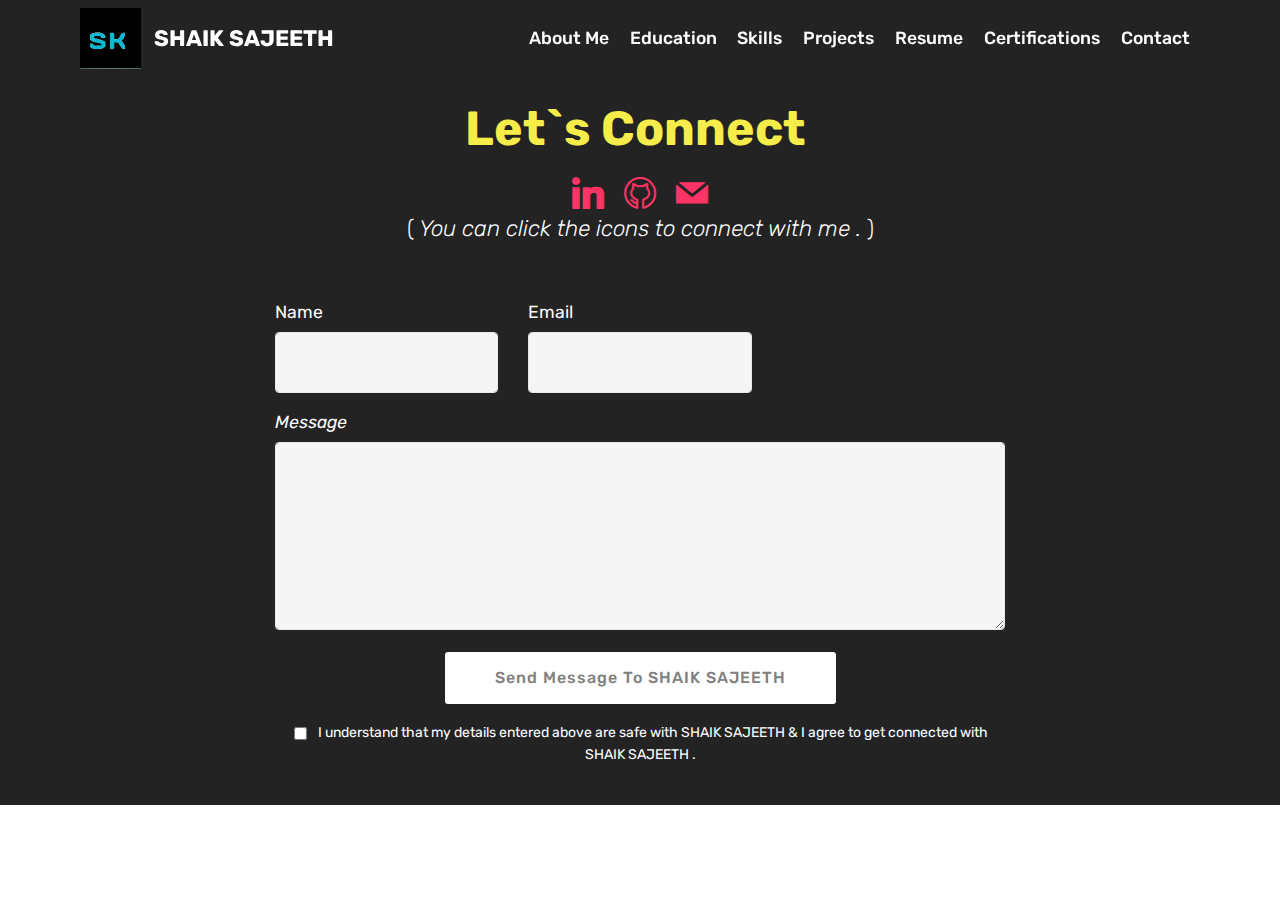
==== commit 09b9b96e: "Update contact.html" ====
--- a/contact.html
+++ b/contact.html
@@ -126,13 +126,7 @@
                 >Resume</a
               >
             </li>
-            <li class="nav-item"></li>
-            <li class="nav-item">
-              <a
-                class="nav-link link text-white display-7"
-                href="certifications.html"
-                >Certifications</a
-              >
+           
             </li>
             <li class="nav-item"></li>
             <li class="nav-item">
@@ -205,18 +199,10 @@
         <div class="row justify-content-center">
           <div class="media-container-column col-lg-8" data-form-type="formoid">
             <!---Formbuilder Form--->
-            <form
-              action="https://mobirise.com/"
-              method="POST"
-              class="mbr-form form-with-styler"
-              data-form-title="Mobirise Form"
-            >
-              <input
-                type="hidden"
-                name="email"
-                data-form-email="true"
-                value="Wr8uRdcf4stb1NzTIWs2e64++7T+yDgfiwQhmwxLOit6CyXhxzHyZEEXSyc6l87DxM5BG/efd/+cfrpWXTw4NQvUFz3rdisV9Nz6kr1vb+0YGTN+7clHO/jc8kjzF3Gn"
-              />
+            
+            <form action="mailto:sajju.shaik143@gmail.com" method="post" enctype="text/plain">
+
+            
               <div class="row row-sm-offset">
                 <div
                   hidden="hidden"
@@ -224,7 +210,7 @@
                   class="alert alert-success col-12"
                 >
                   Thanks for reaching out to me - SHAIK SAJEETH ! Will connect
-                  back with you soon ! पुनः मिलामः|
+                  back with you soon !
                 </div>
                 <div
                   hidden="hidden"
